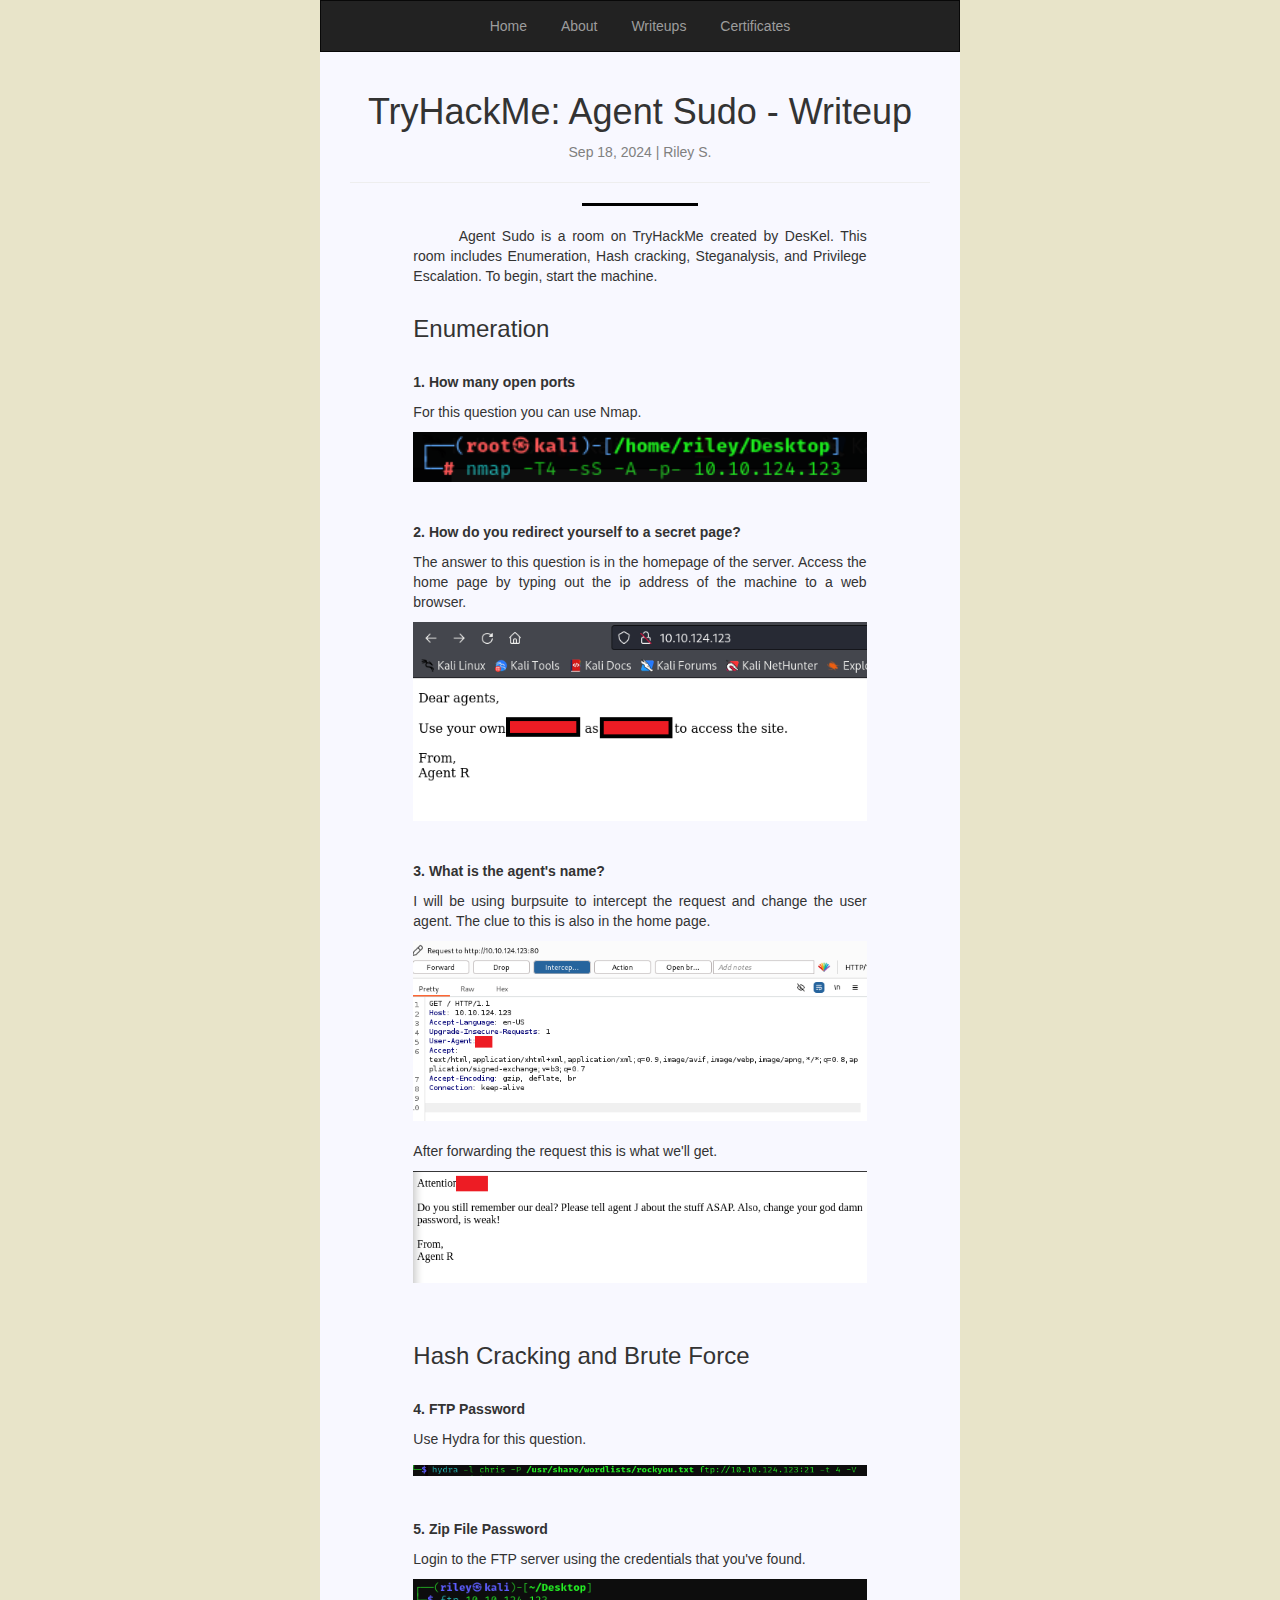
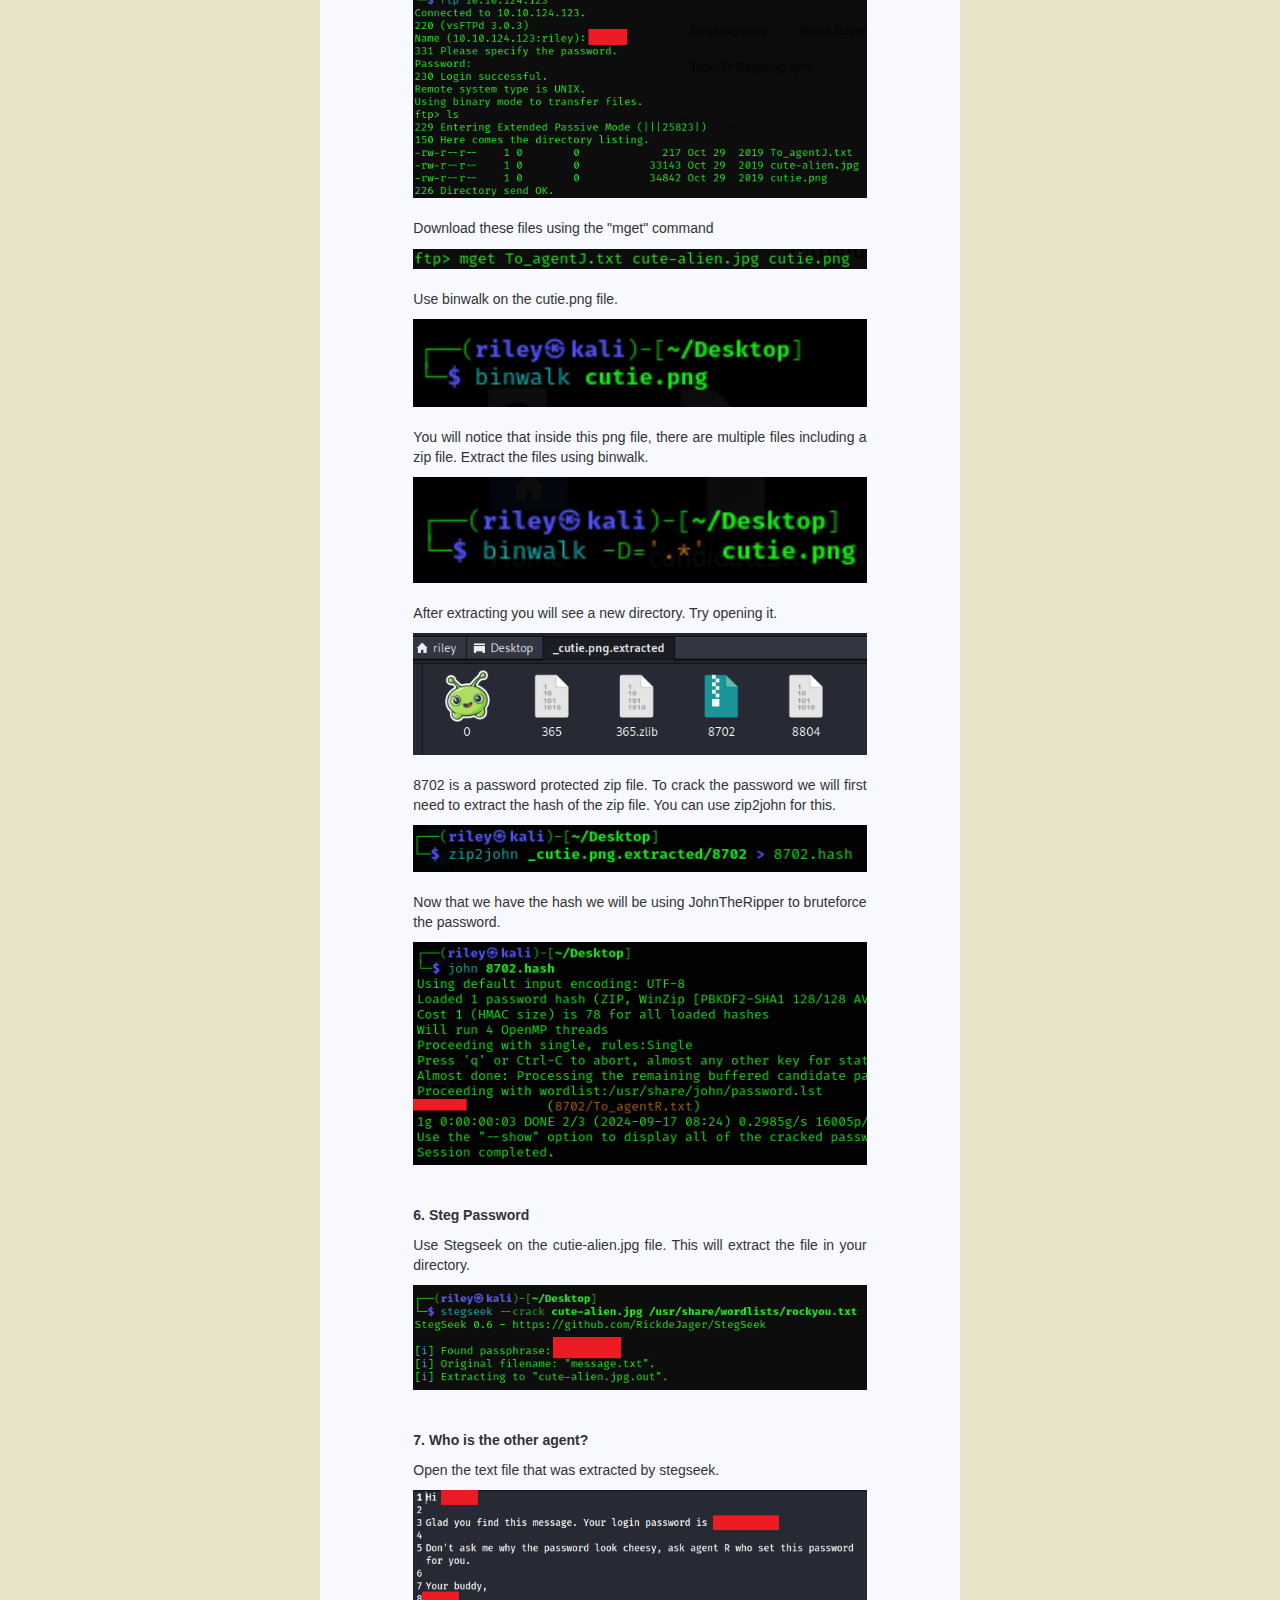
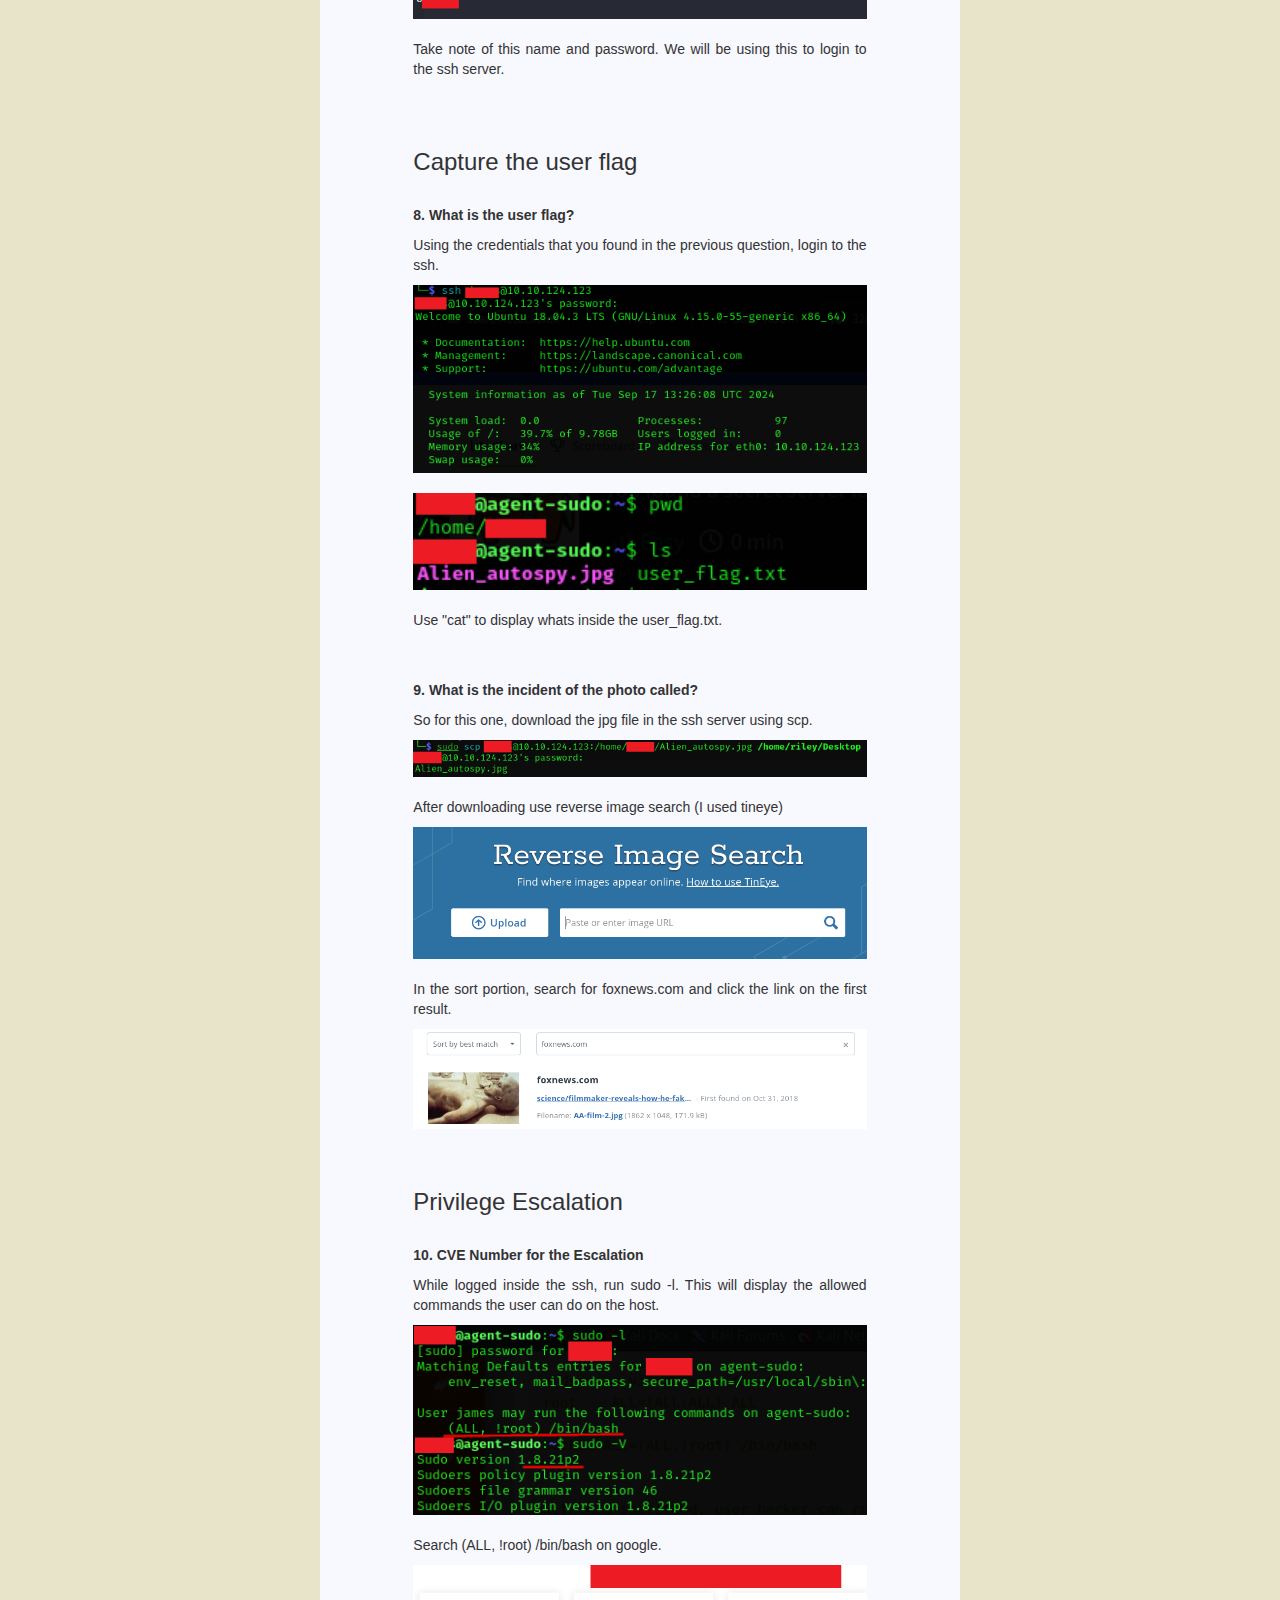
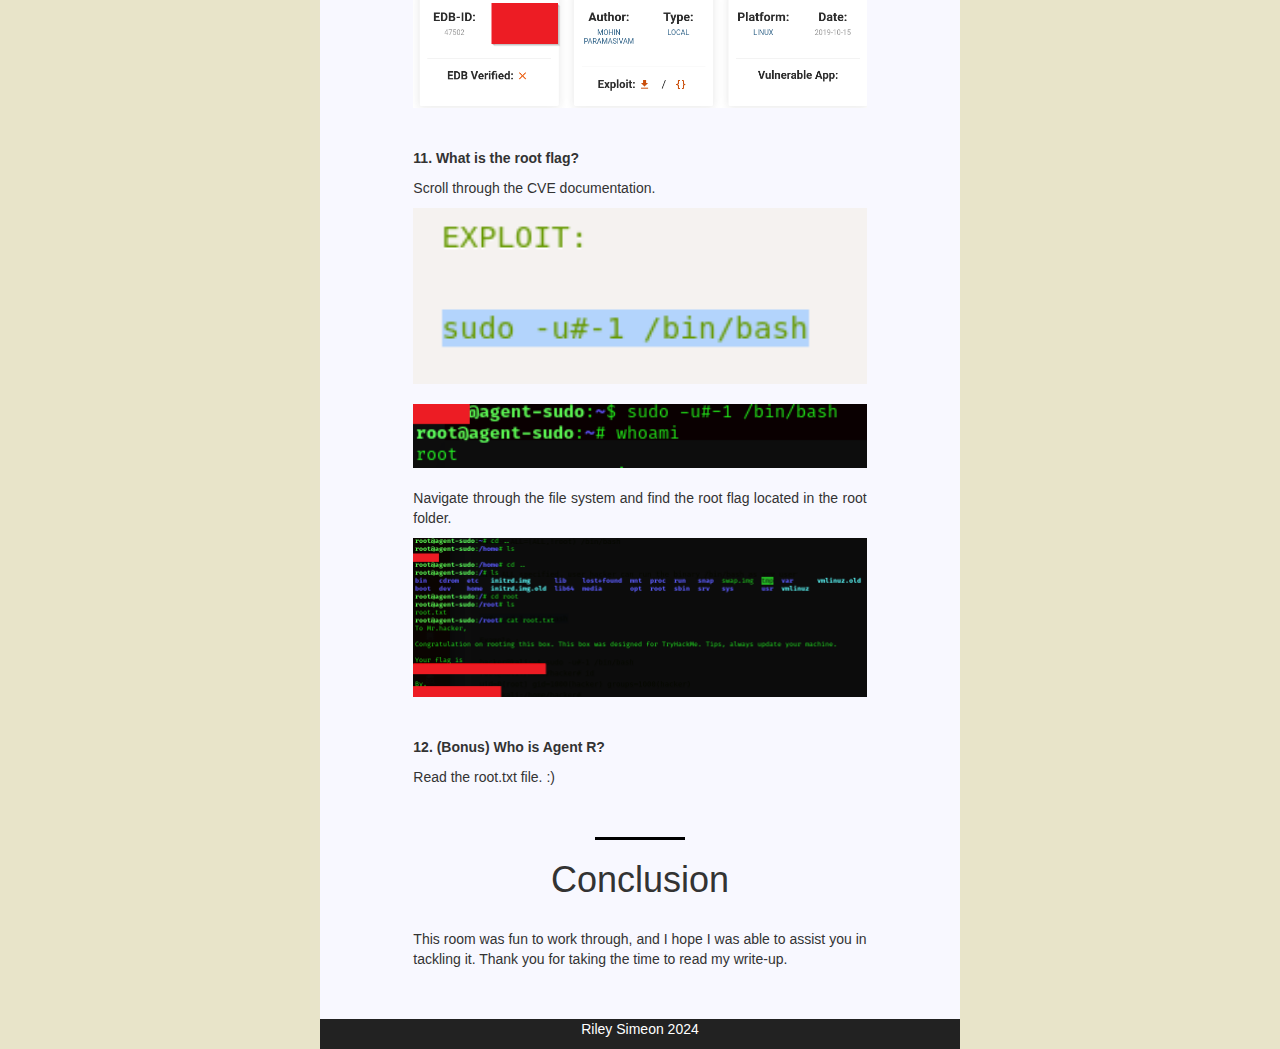
==== agent-sudo.html @ a4ef4545 "Add files via upload" ====
<!DOCTYPE html>
<html>
    <head>
        <title>Agent_Sudo_Write-up</title>
        <link rel="stylesheet" href="css/bootstrap.min.css">
        <link rel="stylesheet" href="css/mystyle.css">
        <script src="js/jquery.js"></script>
        <script src="js/bootstrap.min.js"></script>
        <link rel="stylesheet" href="https://cdn.jsdelivr.net/npm/bootstrap-icons@1.5.0/font/bootstrap-icons.css">
        <style>
            hr.class-1{
                border-top: 3px solid black;
                width: 20%;
            }
            
        </style>
        <style>
            .navbar {
                margin-bottom: 0;
                border-radius: 0;
            }

            .container-fluid {
                padding-top: 0;
                padding-bottom: 0;
            }
            .tags{
                color: grey;
            }
            h4{
                padding: 1px;
            }
            @media (min-width: 768px) {
                .navbar-centered .navbar-nav {
                    float: none;
                    text-align: center;
                }
                .navbar-centered .navbar-nav > li {
                    float: none;
                }
                .navbar-centered .nav > li {
                    display: inline;
                }
                .navbar-centered .nav > li > a {
                    display: inline-block;
                }
            }
        </style>
        <style>
            .sticky {
                position: fixed;
                top: 0;
                width: 50%;
                z-index: 9999;
            }
        </style>
        <script>
            window.addEventListener('scroll', function() {
                var navbar = document.getElementById('myNavbar');

                if (window.pageYOffset > navbar.offsetTop) {
                    navbar.classList.add('sticky');
                } else {
                    navbar.classList.remove('sticky');
                }
            });
        </script>
    </head>
    <body data-spy="scroll" data-target=".navbar"  style="background-color:#E8E4C9;">
        <div class="container-fluid col-md-6 col-md-offset-3" style="background-color: #F8F8FF;">
            <div class="row navbar-centered">
                <nav class="navbar navbar-inverse" id="myNavbar">
                    <div class="container-fluid">
                        <div class="navbar-header">
                            <button type="button" class="navbar-toggle" data-toggle="collapse" data-target="#navbarContent">
                                <span class="icon-bar"></span>
                                <span class="icon-bar"></span>
                                <span class="icon-bar"></span>
                            </button>
                        </div>
                        <div class="collapse navbar-collapse" id="navbarContent">
                            <ul class="nav navbar-nav">
                                    <li><a href="index.html">Home</a></li>
                                    <li><a href="index.html#about">About</a></li>
                                    <li><a href="index.html#writeups">Writeups</a></li>
                                    <li><a href="index.html#certificates">Certificates</a></li>
                            </ul>
                        </div>
                    </div>
                </nav>
            </div>
            <br>
            <div class="row">
                <center><h1>TryHackMe: Agent Sudo - Writeup</h1></center>
            </div>
            

            <div class="container-fluid">
                <center><p class="tags">Sep 18, 2024 | Riley S.</p></center>
                <hr>
                <hr class="class-1">
                <div class="col-md-10 col-md-offset-1">
                    <p class="text-justify" style="text-indent: 10%;">
                        Agent Sudo is a room on TryHackMe created by DesKel. This room includes Enumeration, Hash cracking, 
                        Steganalysis, and Privilege Escalation. To begin, start the machine.
                    </p>
                </div>
                <div class="col-md-10 col-md-offset-1">
                    <h3>Enumeration</h3><br>
                    <p class="text-justify">
                        <b>1. How many open ports</b>
                    </p>
                    <p class="text-justify">
                        For this question you can use Nmap.
                    </p>
                     <div class="text-center">
                        <img src="img/agent-sudo-nmap.png" style="width: 100%; height:auto;">
                        
                    </div><br><br>
                    <p class="text-justify">
                        <b>2. How do you redirect yourself to a secret page?</b>
                    </p>
                    <p class="text-justify">
                       The answer to this question is in the homepage of the server. Access the home page by typing out the 
                       ip address of the machine to a web browser.
                    </p>
                     <div class="text-center">
                        <img src="img/agent-sudo-default-page.png" style="width: 100%; height:auto;">
                    </div><br><br>

                    <p class="text-justify">
                        <b>3. What is the agent's name?</b>
                    </p>
                    <p class="text-justify">
                        I will be using burpsuite to intercept the request and change the user agent.
                        The clue to this is also in the home page.
                    </p>
                     <div class="text-center">
                        <img src="img/agent-sudo-q3.png" style="width: 100%; height:auto;">
                    </div><br>
                    <p class="text-justify">
                        After forwarding the request this is what we'll get.
                    </p>
                    <div class="text-center">
                        <img src="img/agent-sudo-q3-1.png" style="width: 100%; height:auto;">
                    </div><br><br>

                    <h3>Hash Cracking and Brute Force</h3><br>
                    <p class="text-justify">
                        <b>4. FTP Password</b>
                    </p>
                    <p class="text-justify">
                        Use Hydra for this question.
                    </p>
                     <div class="text-center">
                        <img src="img/agent-sudo-q4.png" style="width: 100%; height:auto;">
                    </div><br><br>

                    <p class="text-justify">
                        <b>5. Zip File Password</b>
                    </p>
                    <p class="text-justify">
                        Login to the FTP server using the credentials that you've found.
                    </p>
                     <div class="text-center">
                        <img src="img/agent-sudo-q5.png" style="width: 100%; height:auto;">
                    </div><br>
                    <p class="text-justify">
                        Download these files using the "mget" command
                    </p>
                     <div class="text-center">
                        <img src="img/agent-sudo-q5-1.png" style="width: 100%; height:auto;">
                    </div><br>
                    <p class="text-justify">
                        Use binwalk on the cutie.png file.
                    </p>
                     <div class="text-center">
                        <img src="img/agent-sudo-q5-2.png" style="width: 100%; height:auto;">
                    </div><br>
                    <p class="text-justify">
                        You will notice that inside this png file, there are multiple files including a zip file.
                        Extract the files using binwalk.
                    </p>
                     <div class="text-center">
                        <img src="img/agent-sudo-q5-3.png" style="width: 100%; height:auto;">
                    </div><br>
                    <p class="text-justify">
                        After extracting you will see a new directory. Try opening it.
                    </p>
                     <div class="text-center">
                        <img src="img/agent-sudo-q5-4.png" style="width: 100%; height:auto;">
                    </div><br>
                    <p class="text-justify">
                        8702 is a password protected zip file. To crack the password we will first need to extract the hash of the zip file. 
                        You can use zip2john for this.
                    </p>
                     <div class="text-center">
                        <img src="img/agent-sudo-q5-5.png" style="width: 100%; height:auto;">
                    </div><br>
                    <p class="text-justify">
                        Now that we have the hash we will be using JohnTheRipper to bruteforce the password.
                    </p>
                     <div class="text-center">
                        <img src="img/agent-sudo-q5-6.png" style="width: 100%; height:auto;">
                    </div><br><br>
                    
                    <p class="text-justify">
                        <b>6. Steg Password</b>
                    </p>
                    <p class="text-justify">
                        Use Stegseek on the cutie-alien.jpg file. This will extract the file in your directory.
                    </p>
                     <div class="text-center">
                        <img src="img/agent-sudo-q6.png" style="width: 100%; height:auto;">
                    </div><br><br>

                    <p class="text-justify">
                        <b>7. Who is the other agent?</b>
                    </p>
                    <p class="text-justify">
                        Open the text file that was extracted by stegseek.
                    </p>
                     <div class="text-center">
                        <img src="img/agent-sudo-q7.png" style="width: 100%; height:auto;">
                    </div><br>
                    <p class="text-justify">
                        Take note of this name and password. We will be using this to login to the ssh server.
                    </p>
                    <br><br>
                    
                    <h3>Capture the user flag</h3><br>

                    <p class="text-justify">
                        <b>8. What is the user flag?</b>
                    </p>
                    <p class="text-justify">
                        Using the credentials that you found in the previous question, login to the ssh.
                    </p>
                    <div class="text-center">
                        <img src="img/agent-sudo-q8.png" style="width: 100%; height:auto;">
                        
                    </div><br>
                    <div class="text-center">
                        <img src="img/agent-sudo-q8-1.png" style="width: 100%; height:auto;">
                        
                    </div><br>
                    <p class="text-justify">
                        Use "cat" to display whats inside the user_flag.txt.
                    </p><br><br>

                    <p class="text-justify">
                        <b>9. What is the incident of the photo called?</b>
                    </p>
                    <p class="text-justify">
                        So for this one, download the jpg file in the ssh server using scp.
                    </p>
                    <div class="text-center">
                        <img src="img/agent-sudo-q9.png" style="width: 100%; height:auto;">
                        
                    </div><br>
                    <p class="text-justify">
                        After downloading use reverse image search (I used tineye)
                    </p>
                    <div class="text-center">
                        <img src="img/agent-sudo-q9-1.png" style="width: 100%; height:auto;">
                    </div><br>
                    <p class="text-justify">
                        In the sort portion, search for foxnews.com and click the link on the first result.
                    </p>
                    <div class="text-center">
                        <img src="img/agent-sudo-q9-2.png" style="width: 100%; height:auto;">
                    </div><br><br>

                    <h3>Privilege Escalation</h3><br>
                    <p class="text-justify">
                        <b>10. CVE Number for the Escalation</b>
                    </p>
                    <p class="text-justify">
                        While logged inside the ssh, run sudo -l. This will display the allowed commands the user can do on the host.
                    </p>
                    <div class="text-center">
                        <img src="img/agent-sudo-q10.png" style="width: 100%; height:auto;">
                    </div><br>
                    <p class="text-justify">
                        Search (ALL, !root) /bin/bash on google.
                    </p>
                    <div class="text-center">
                        <img src="img/agent-sudo-q10-1.png" style="width: 100%; height:auto;">
                    </div><br><br>

                    <p class="text-justify">
                        <b>11. What is the root flag?</b>
                    </p>
                    <p class="text-justify">
                        Scroll through the CVE documentation.
                    </p>
                    <div class="text-center">
                        <img src="img/agent-sudo-q11.png" style="width: 100%; height:auto;">
                    </div><br>
                    <div class="text-center">
                        <img src="img/agent-sudo-q11-1.png" style="width: 100%; height:auto;">
                    </div><br>
                    <p class="text-justify">
                        Navigate through the file system and find the root flag located in the root folder.
                    </p>
                    <div class="text-center">
                        <img src="img/agent-sudo-q11-2.png" style="width: 100%; height:auto;">
                    </div><br><br>

                    <p class="text-justify">
                        <b>12. (Bonus) Who is Agent R?</b>
                    </p>
                    <p class="text-justify">
                        Read the root.txt file. :)
                    </p><br>

                     <hr class="class-1">

                     <center><h1>Conclusion</h1></center><br>
                     <p class="text-justify">This room was fun to work through, and I hope I was able to assist you in tackling it. 
                        Thank you for taking the time to read my write-up.</p>
                </div>
                
            </div><br><br>
            <div class="row">
                <div class="container-fluid navbar-inverse" style="color:white;">
                    <p class="text-center">Riley Simeon 2024</p>
                </div> 
            </div>
        </div>
        
            
    </body>

    

</html>
---- css/mystyle.css ----
.btncontact{
    box-shadow: 0 4px 30px rgba(0, 0, 0, 0.1);
    backdrop-filter: blur(5.1px);
    -webkit-backdrop-filter: blur(5.1px);
    background-color: #080808;
    color: white;
    border-radius: 20px;
}
.navbar {
    margin-bottom: 0;
    border-radius: 0;
}

.container-fluid {
    padding-top: 0;
    padding-bottom: 0;
}
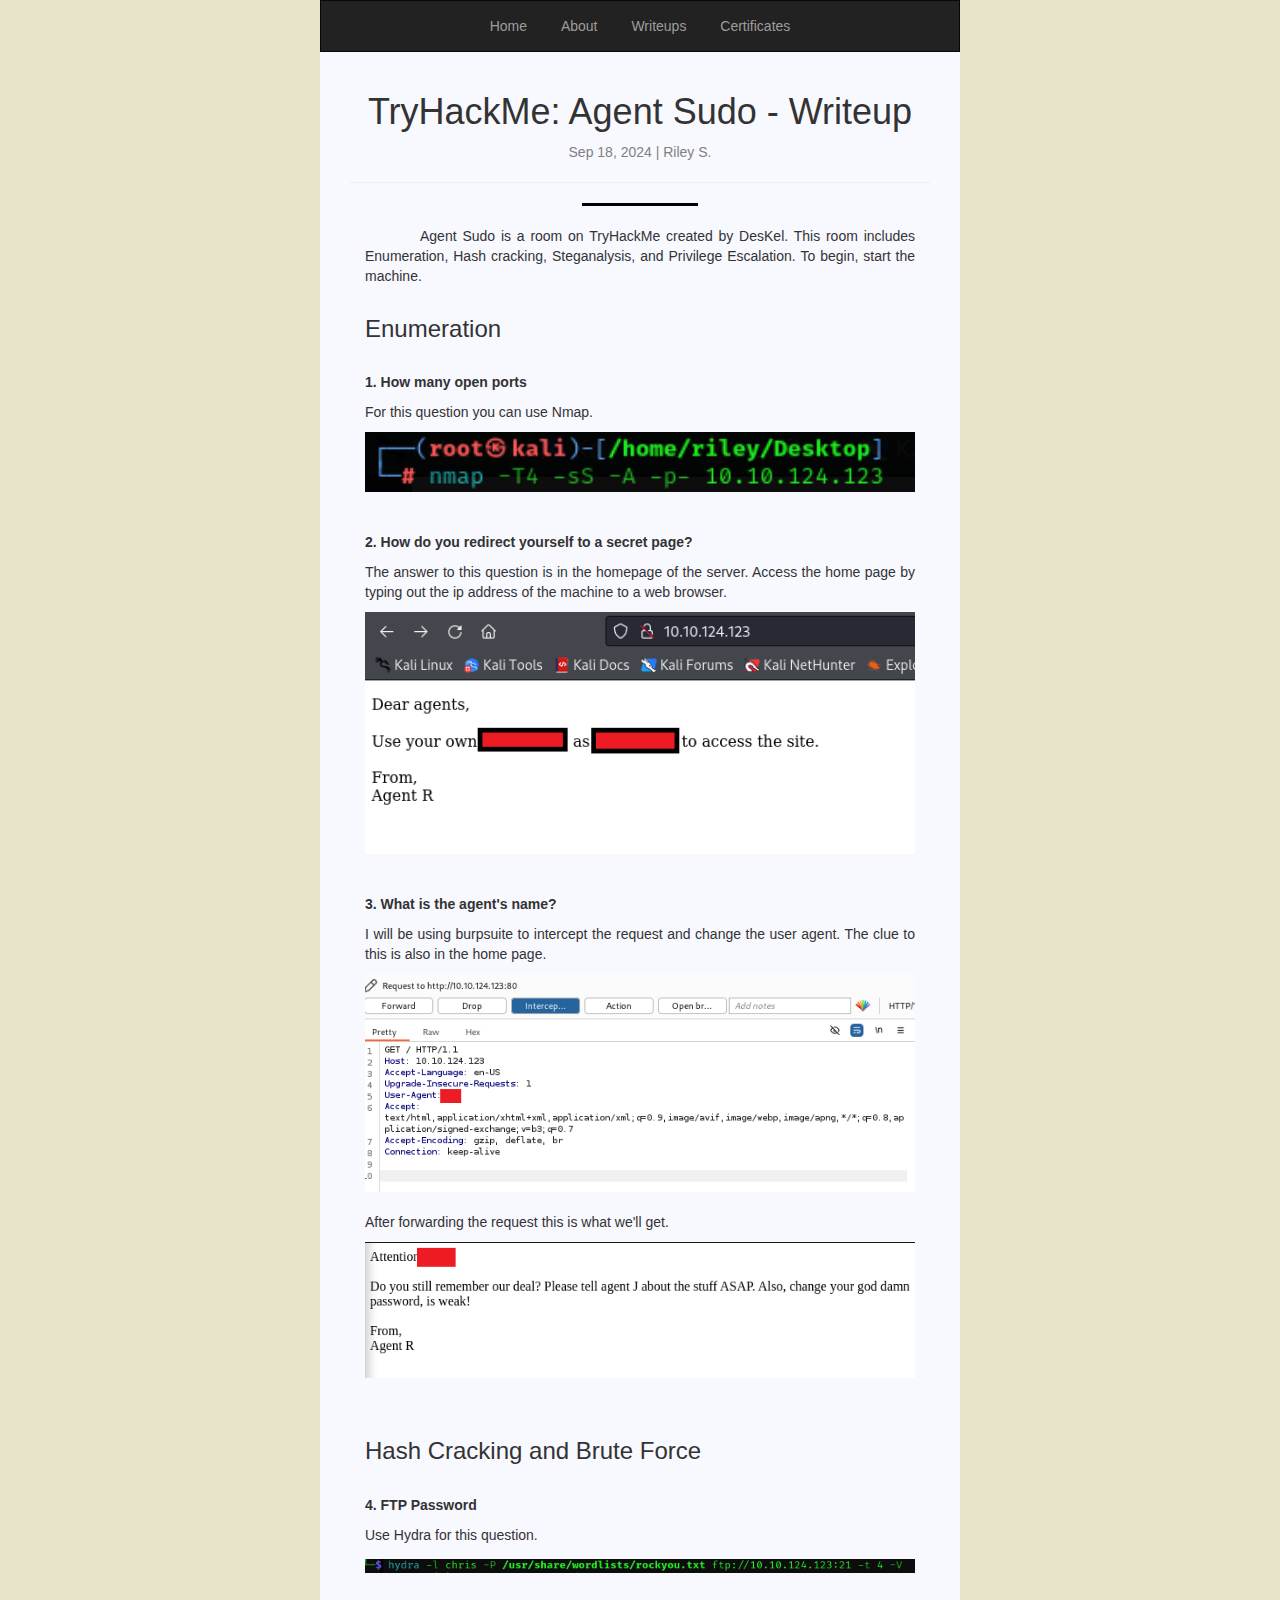
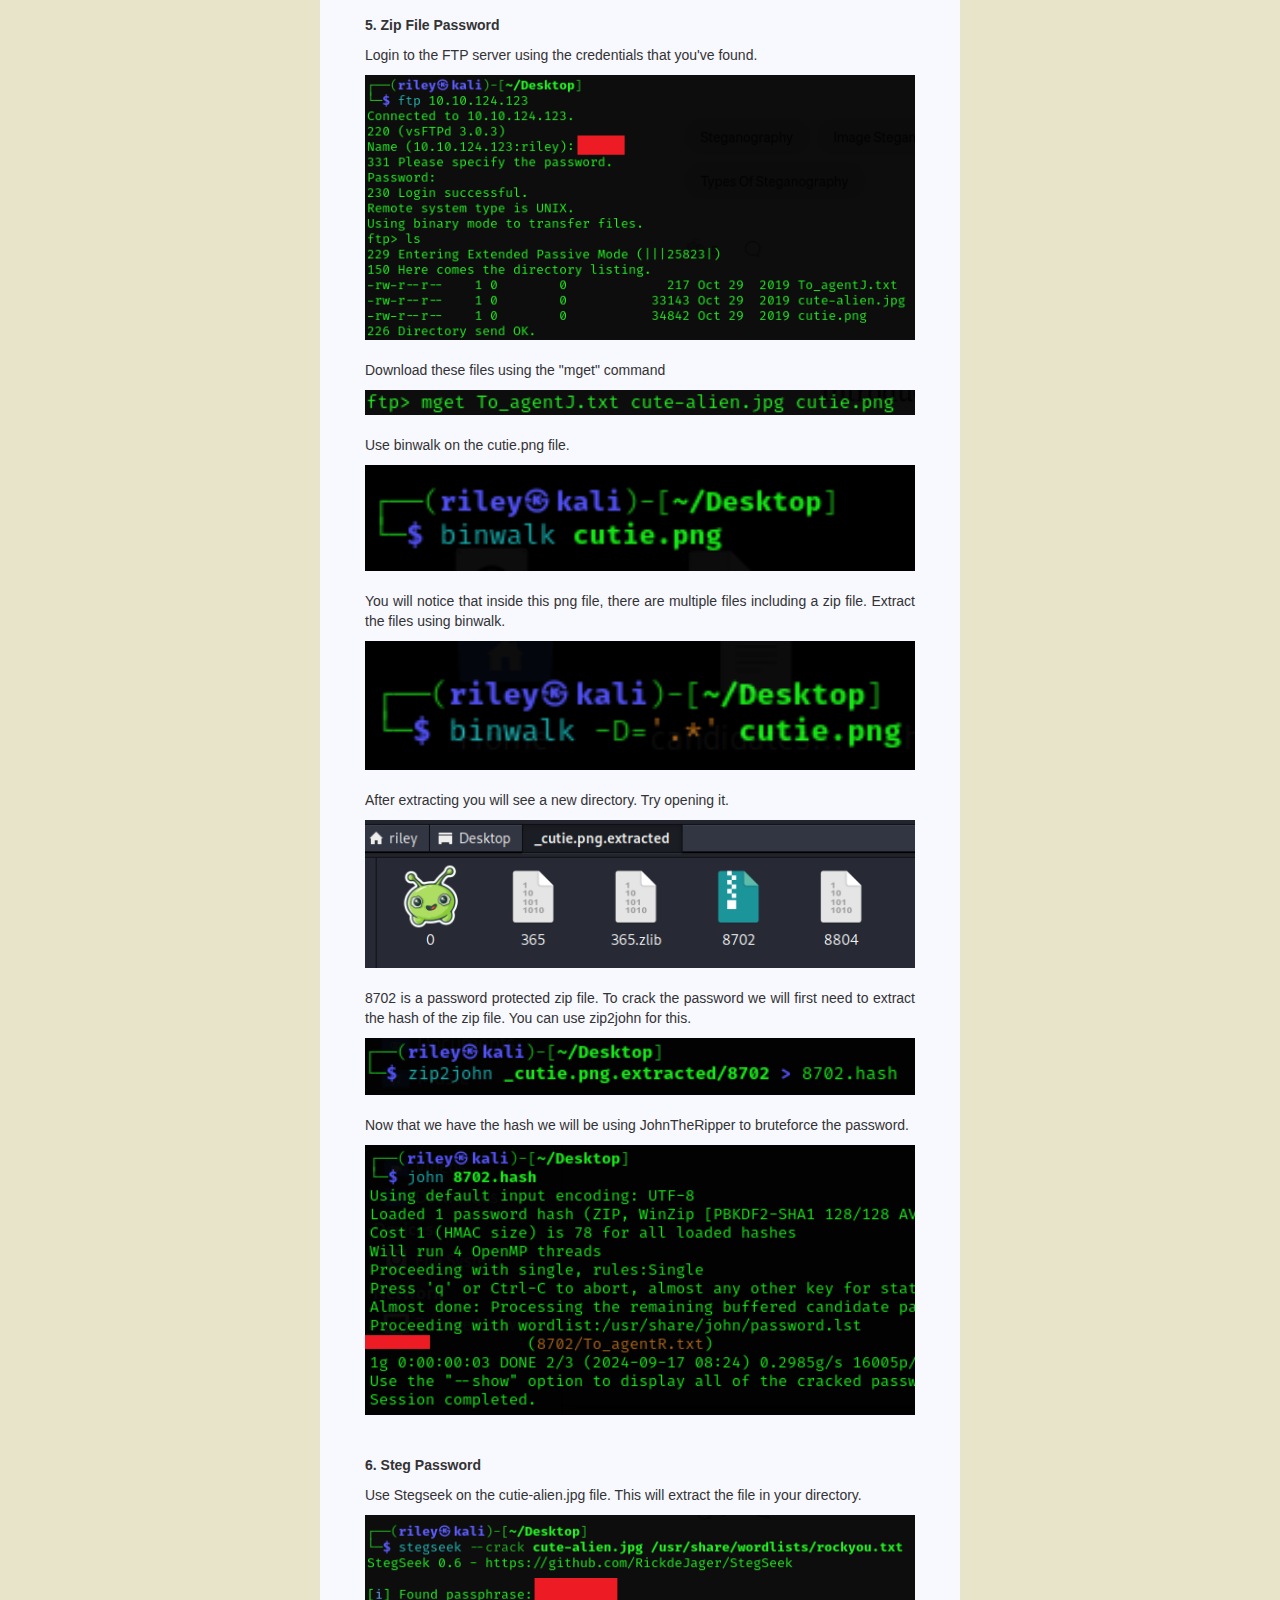
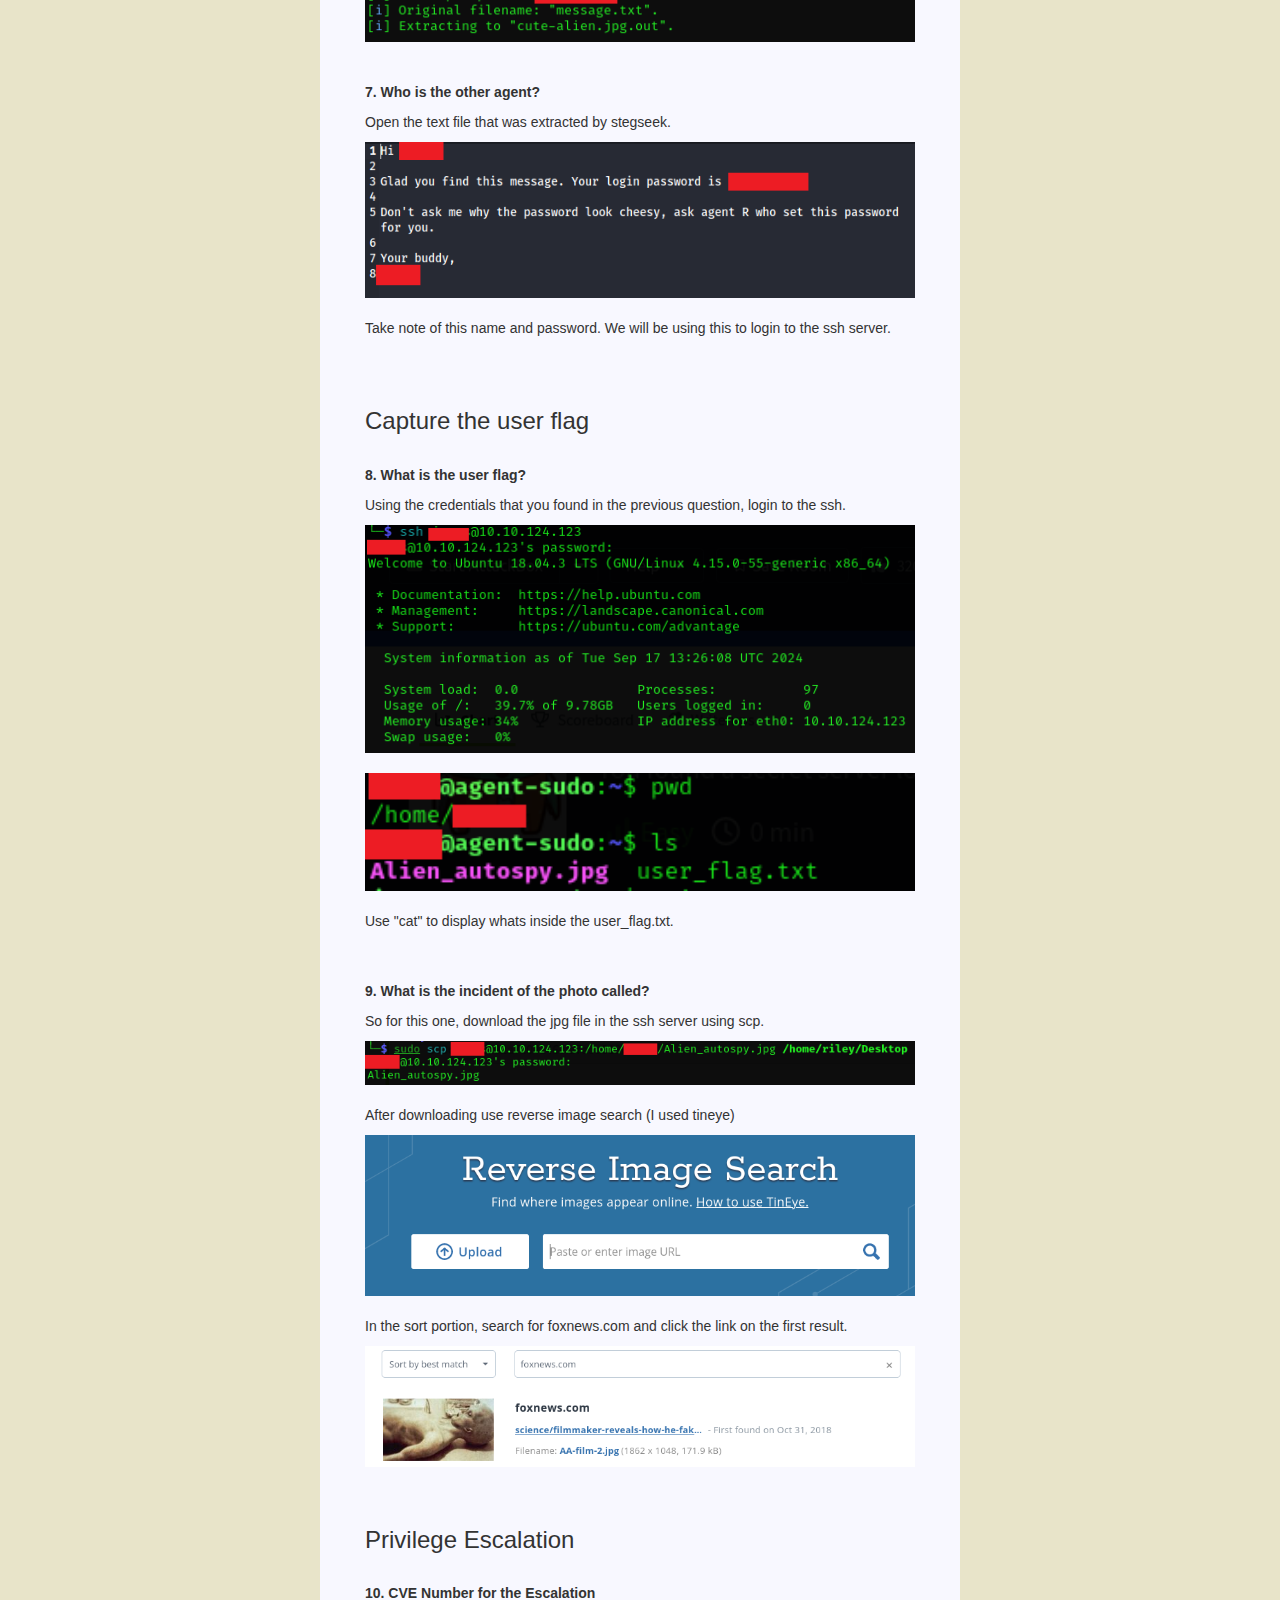
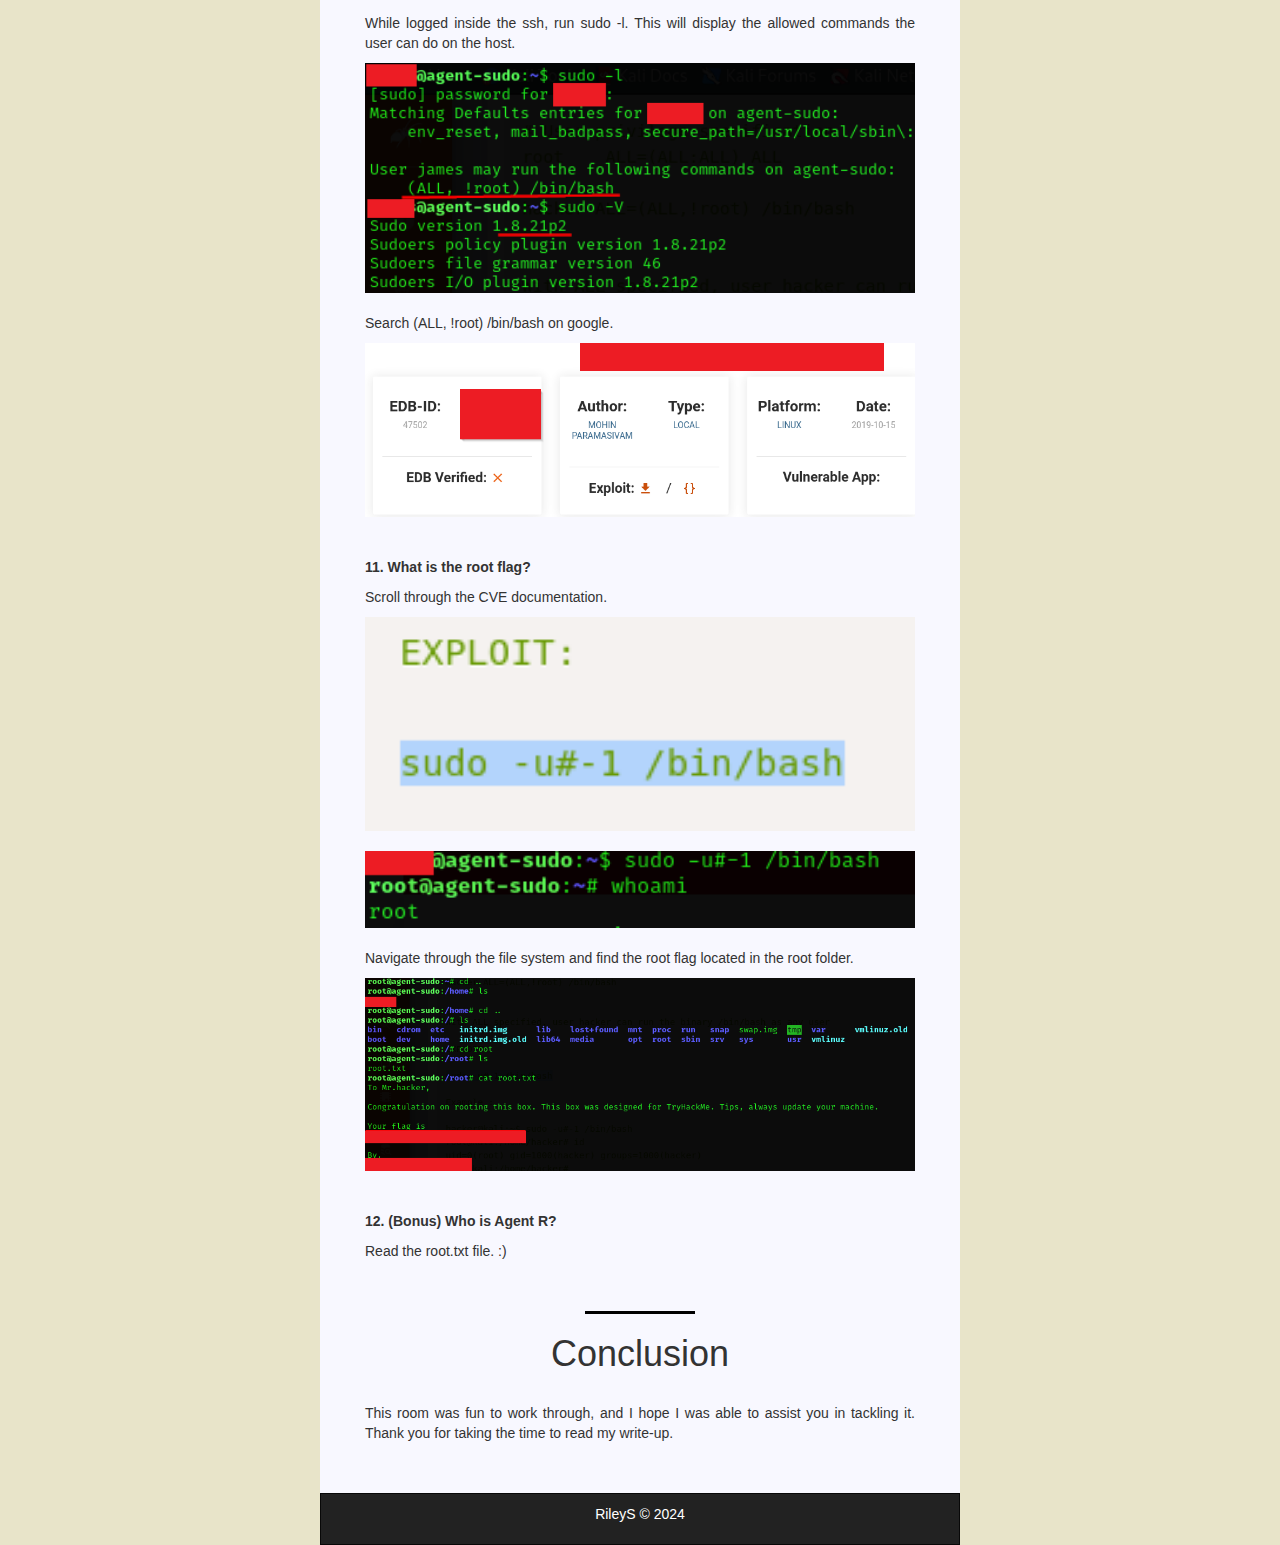
==== commit 82ed6216: "Updated contents" ====
--- a/agent-sudo.html
+++ b/agent-sudo.html
@@ -51,17 +51,24 @@
                 position: fixed;
                 top: 0;
                 width: 50%;
+                left: 50%;
+                transform: translateX(-50%);
                 z-index: 9999;
             }
+
         </style>
         <script>
-            window.addEventListener('scroll', function() {
+            window.addEventListener('scroll', function () {
                 var navbar = document.getElementById('myNavbar');
-
+                var parentContainer = navbar.closest('.container');
+                var containerWidth = parentContainer.offsetWidth;
+    
                 if (window.pageYOffset > navbar.offsetTop) {
                     navbar.classList.add('sticky');
+                    navbar.style.width = containerWidth + 'px';
                 } else {
                     navbar.classList.remove('sticky');
+                    navbar.style.width = 'auto';
                 }
             });
         </script>
@@ -99,13 +106,13 @@
                 <center><p class="tags">Sep 18, 2024 | Riley S.</p></center>
                 <hr>
                 <hr class="class-1">
-                <div class="col-md-10 col-md-offset-1">
+                <div class="container-fluid">
                     <p class="text-justify" style="text-indent: 10%;">
                         Agent Sudo is a room on TryHackMe created by DesKel. This room includes Enumeration, Hash cracking, 
                         Steganalysis, and Privilege Escalation. To begin, start the machine.
                     </p>
                 </div>
-                <div class="col-md-10 col-md-offset-1">
+                <div class="container-fluid">
                     <h3>Enumeration</h3><br>
                     <p class="text-justify">
                         <b>1. How many open ports</b>
@@ -322,11 +329,11 @@
                 </div>
                 
             </div><br><br>
-            <div class="row">
-                <div class="container-fluid navbar-inverse" style="color:white;">
-                    <p class="text-center">Riley Simeon 2024</p>
-                </div> 
-            </div>
+            <footer class="navbar navbar-inverse row" style="color: white; padding: 10px 0;">
+                <div class="container-fluid text-center">
+                    <p class="mb-0">RileyS © 2024</p>
+                </div>
+            </footer>
         </div>
         
             
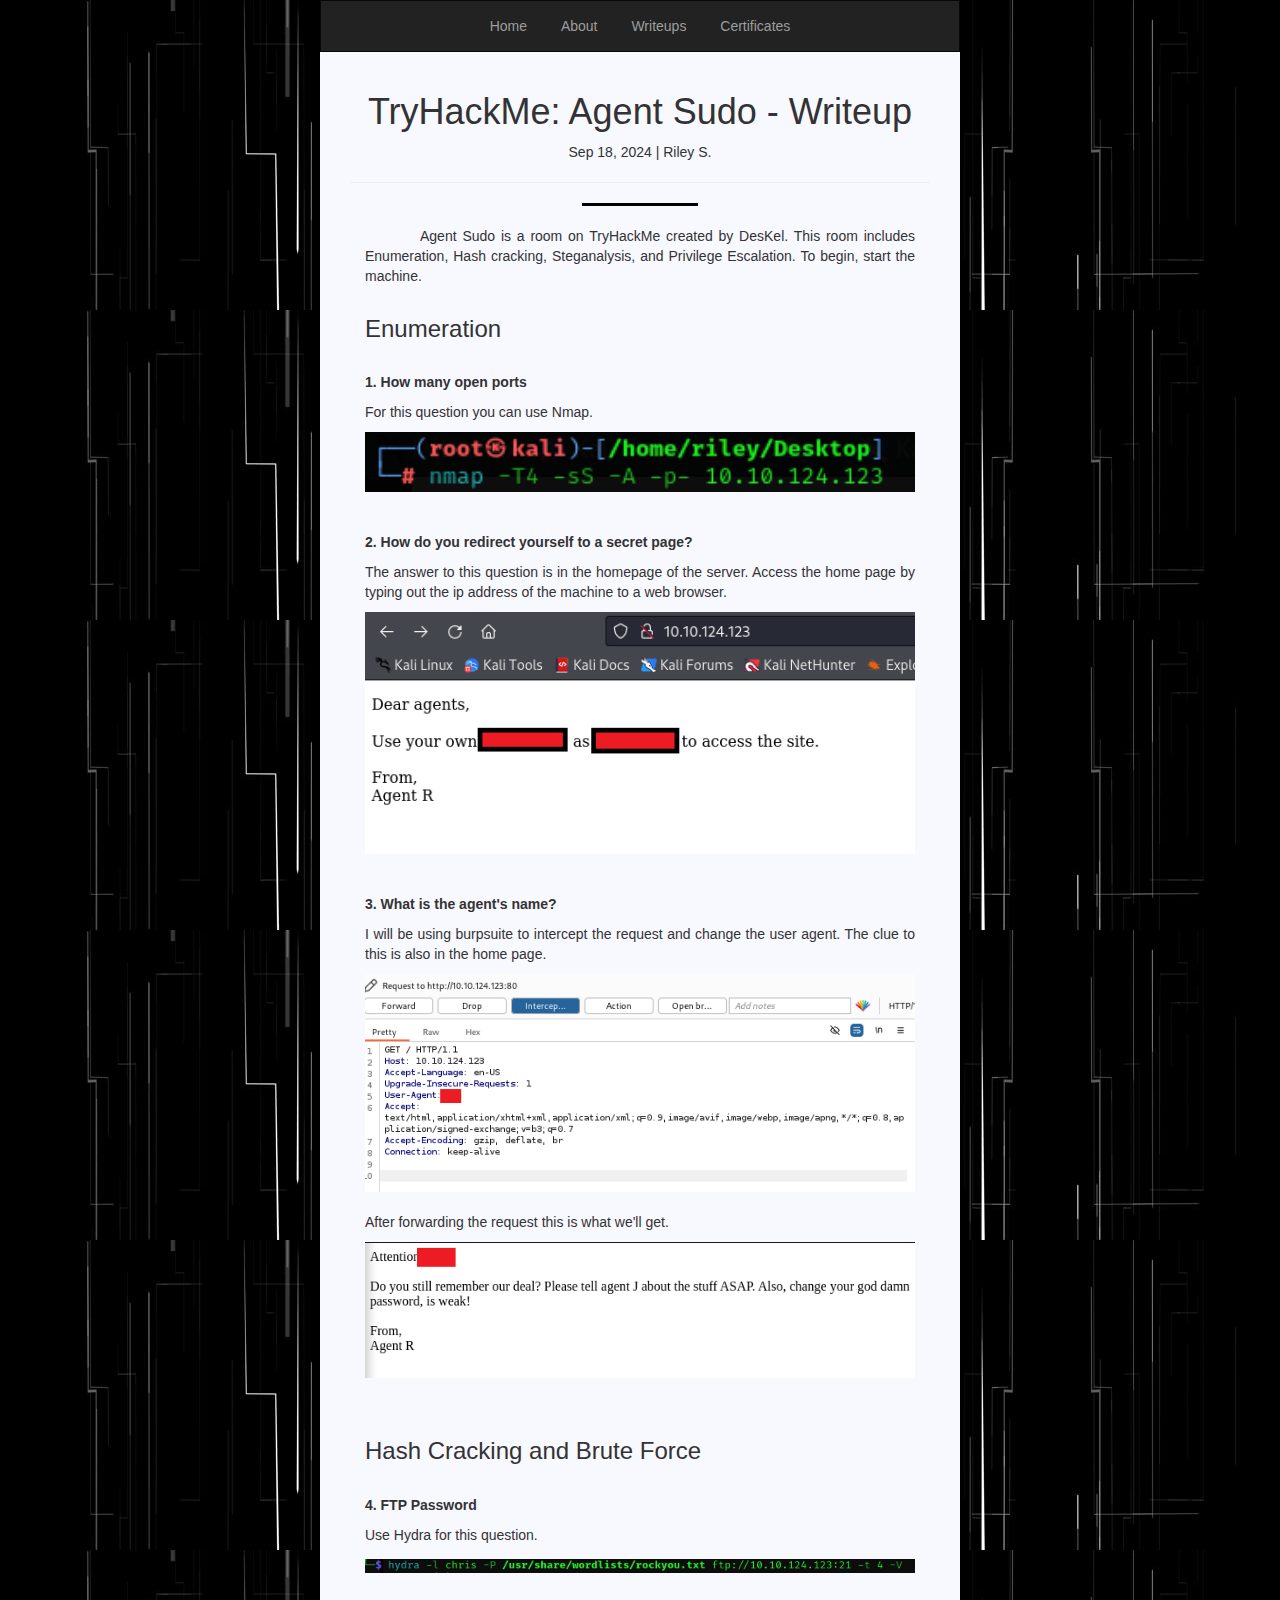
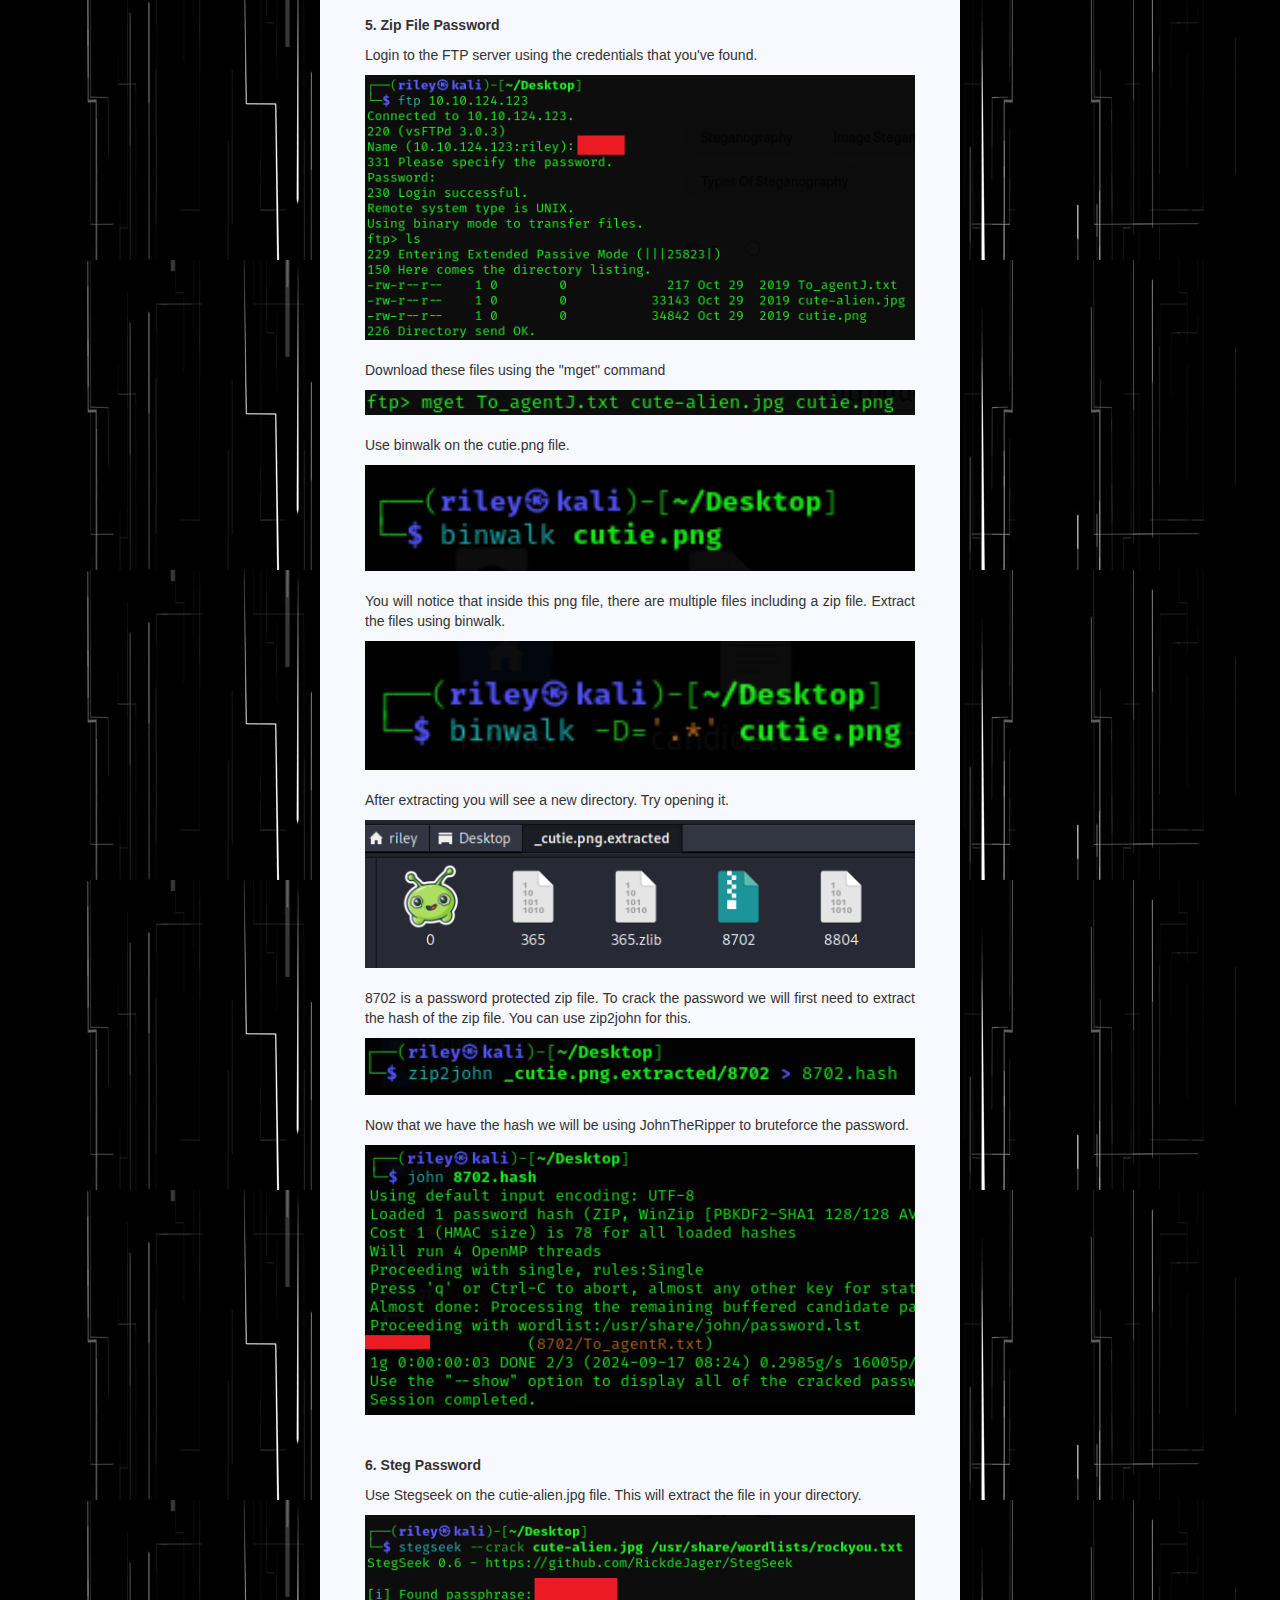
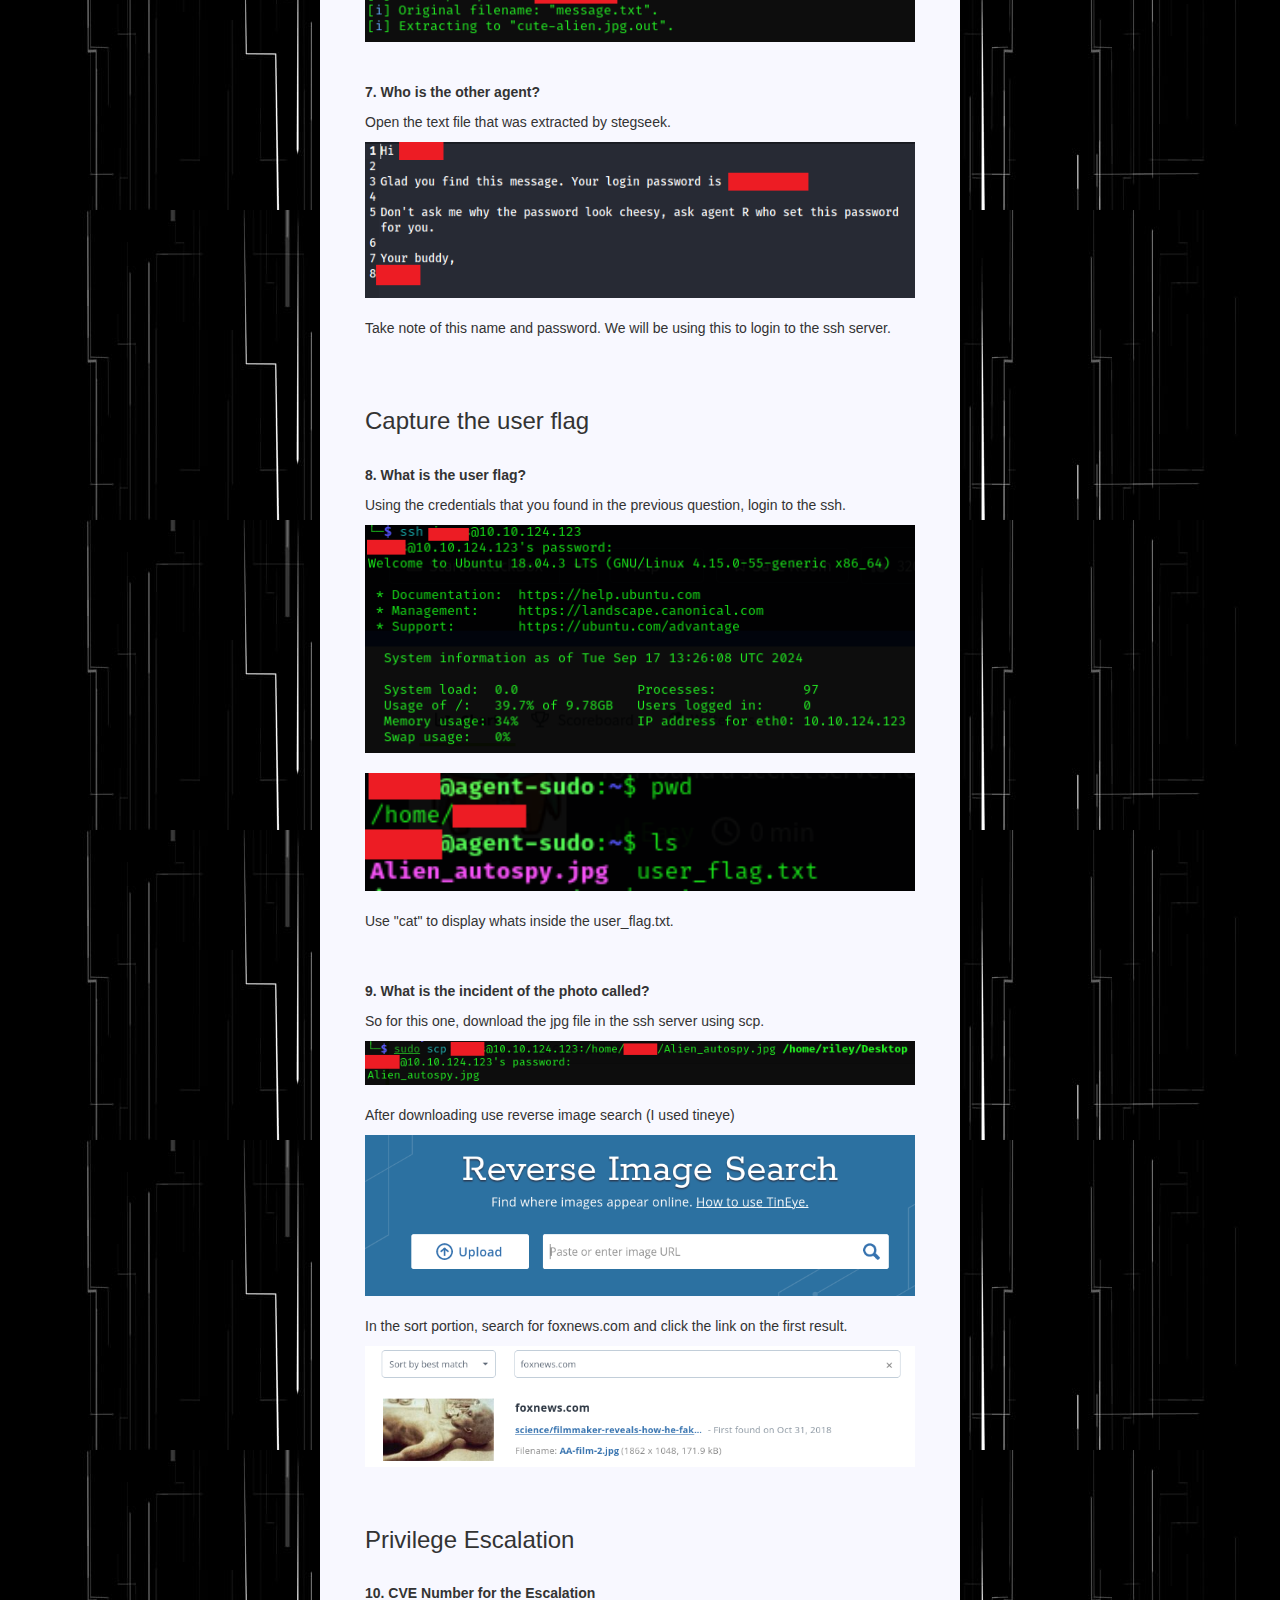
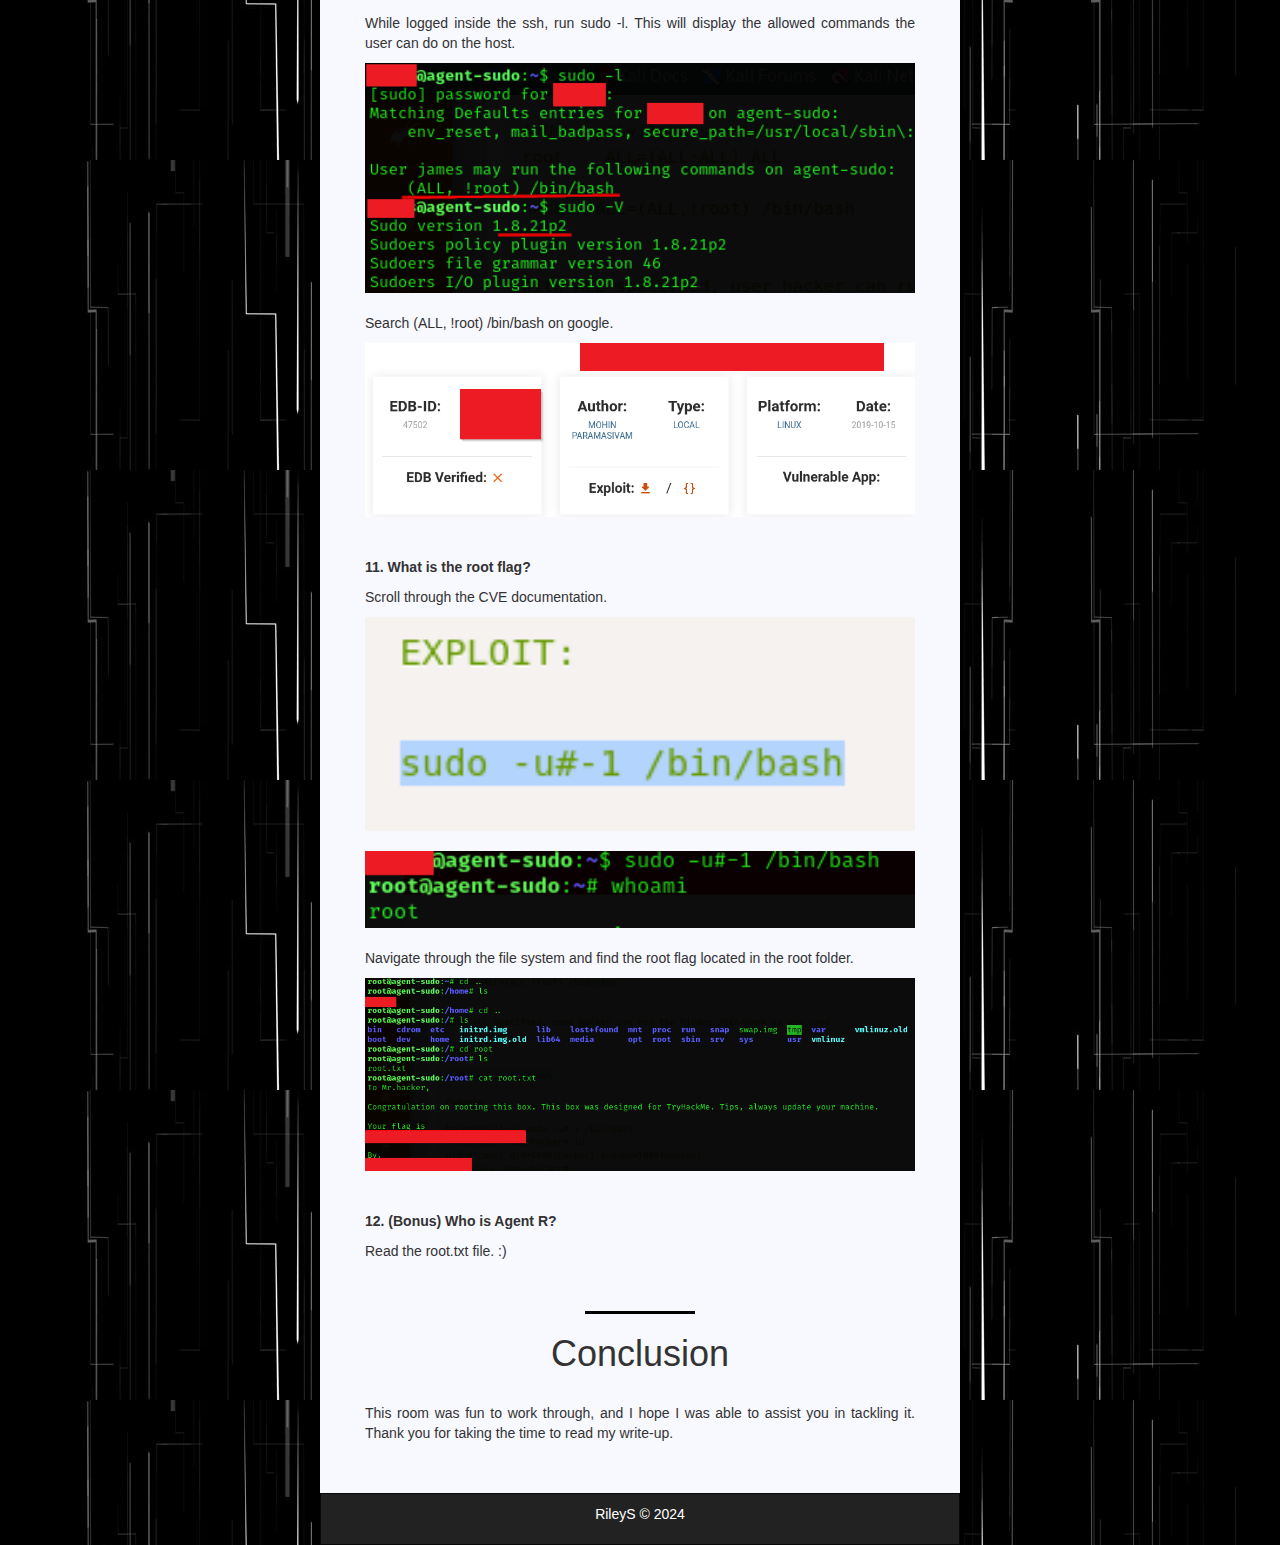
==== commit d2d9083d: "Updated content" ====
--- a/agent-sudo.html
+++ b/agent-sudo.html
@@ -12,9 +12,7 @@
                 border-top: 3px solid black;
                 width: 20%;
             }
-            
-        </style>
-        <style>
+
             .navbar {
                 margin-bottom: 0;
                 border-radius: 0;
@@ -23,13 +21,7 @@
             .container-fluid {
                 padding-top: 0;
                 padding-bottom: 0;
-            }
-            .tags{
-                color: grey;
-            }
-            h4{
-                padding: 1px;
-            }
+            }   
             @media (min-width: 768px) {
                 .navbar-centered .navbar-nav {
                     float: none;
@@ -44,6 +36,13 @@
                 .navbar-centered .nav > li > a {
                     display: inline-block;
                 }
+            }
+            .iframe_container{
+                width: 100%;
+            }
+            .iframe_sauce{
+                width: 70%;
+                height: 375px !important;
             }
         </style>
         <style>
@@ -73,8 +72,10 @@
             });
         </script>
     </head>
-    <body data-spy="scroll" data-target=".navbar"  style="background-color:#E8E4C9;">
-        <div class="container-fluid col-md-6 col-md-offset-3" style="background-color: #F8F8FF;">
+        
+    <body data-spy="scroll" data-target=".navbar" style="background-image: url('img/background2.jpg')">
+
+        <div class="container col-md-6 col-md-offset-3" style="background-color: #F8F8FF;">
             <div class="row navbar-centered">
                 <nav class="navbar navbar-inverse" id="myNavbar">
                     <div class="container-fluid">
@@ -85,12 +86,12 @@
                                 <span class="icon-bar"></span>
                             </button>
                         </div>
-                        <div class="collapse navbar-collapse" id="navbarContent">
-                            <ul class="nav navbar-nav">
+                        <div class="collapse navbar-collapse justify-content-center" id="navbarContent">
+                            <ul class="nav navbar-nav text-center">
                                     <li><a href="index.html">Home</a></li>
-                                    <li><a href="index.html#about">About</a></li>
-                                    <li><a href="index.html#writeups">Writeups</a></li>
-                                    <li><a href="index.html#certificates">Certificates</a></li>
+                                    <li><a href="#about">About</a></li>
+                                    <li><a href="#writeups">Writeups</a></li>
+                                    <li><a href="#certificates">Certificates</a></li>
                             </ul>
                         </div>
                     </div>
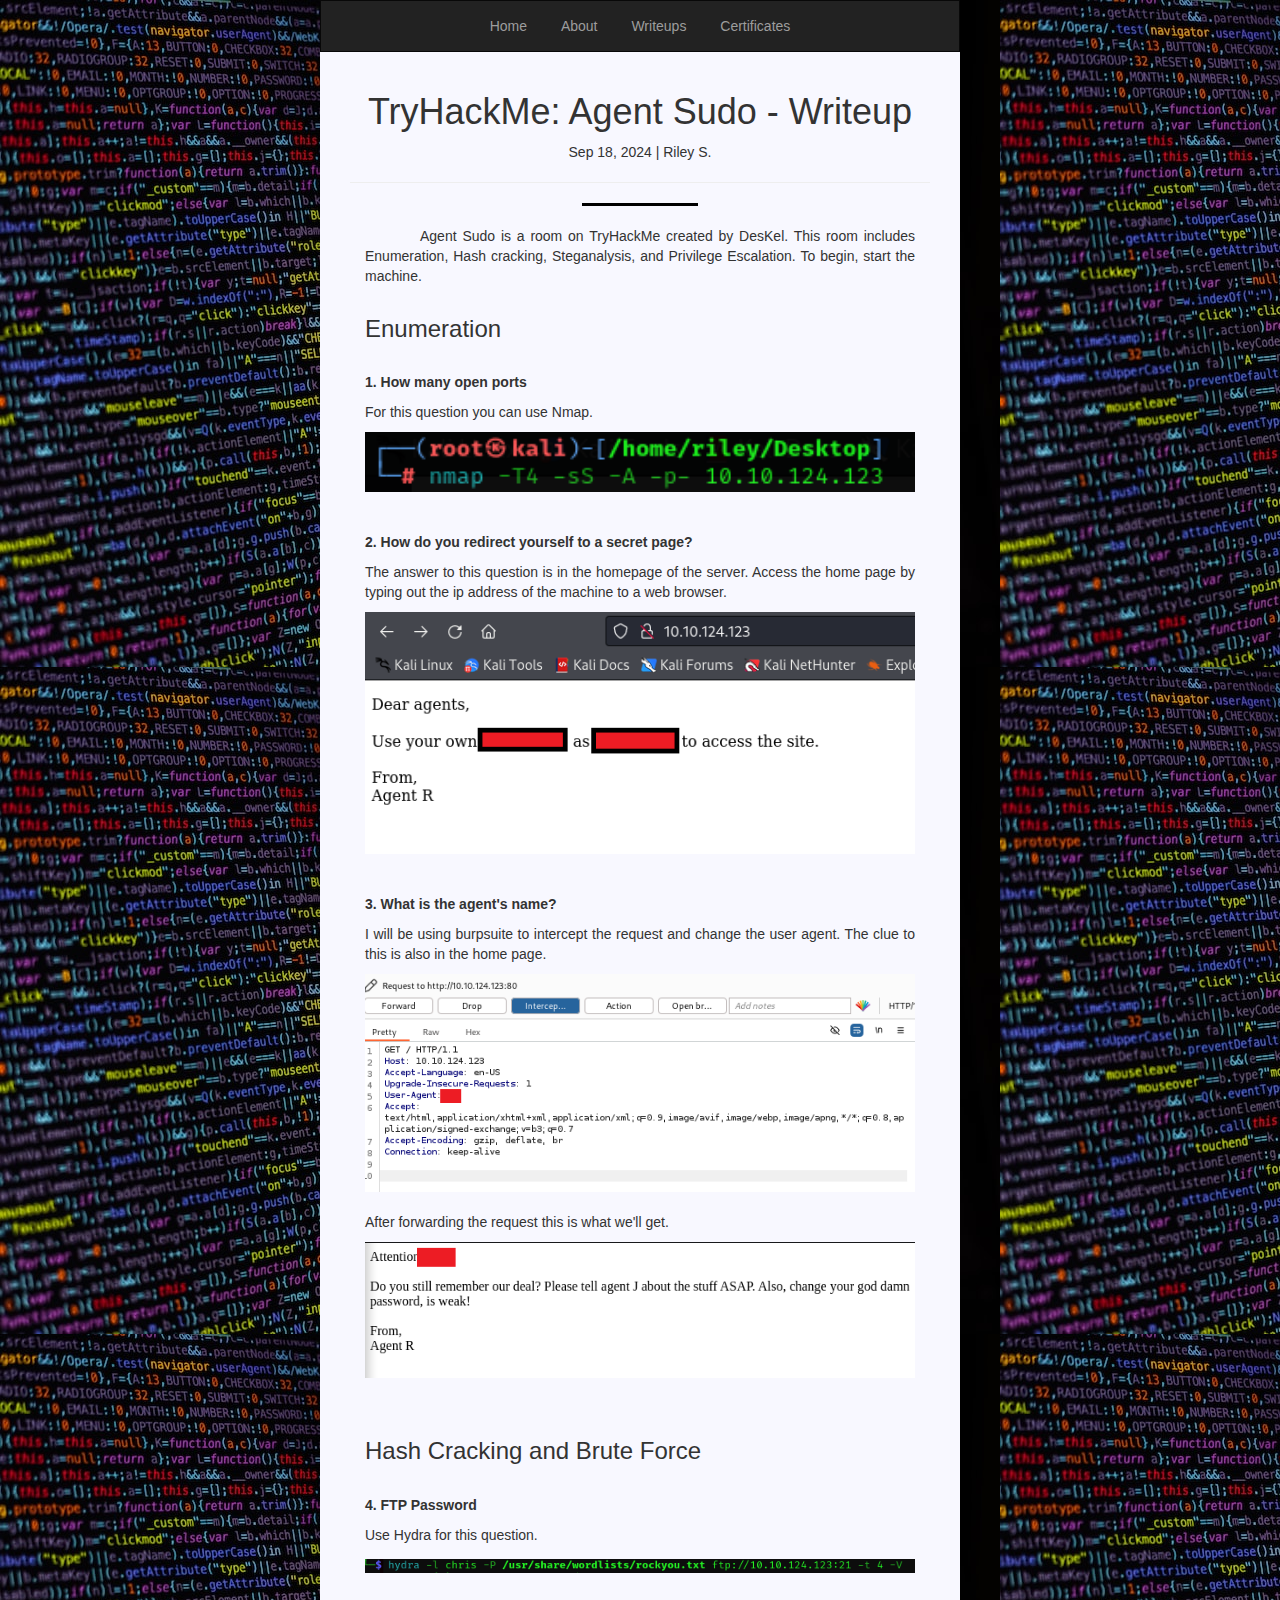
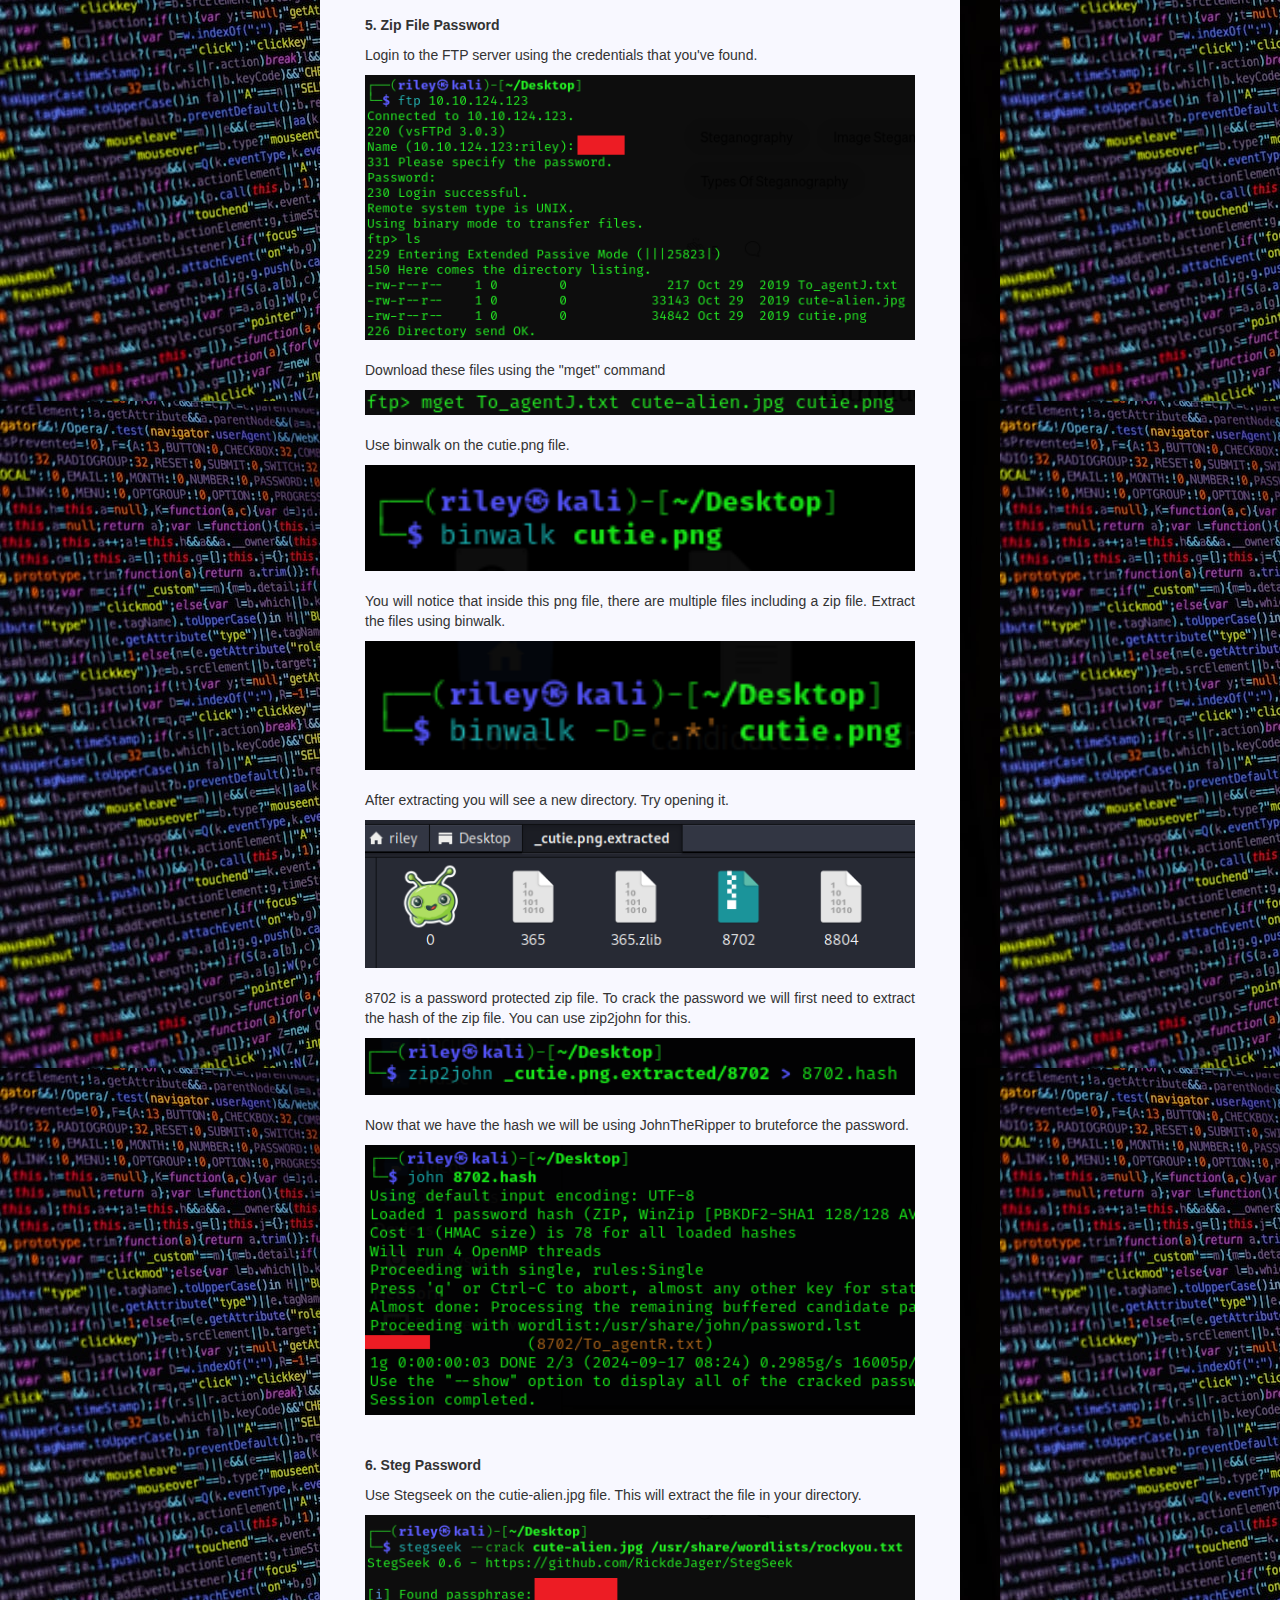
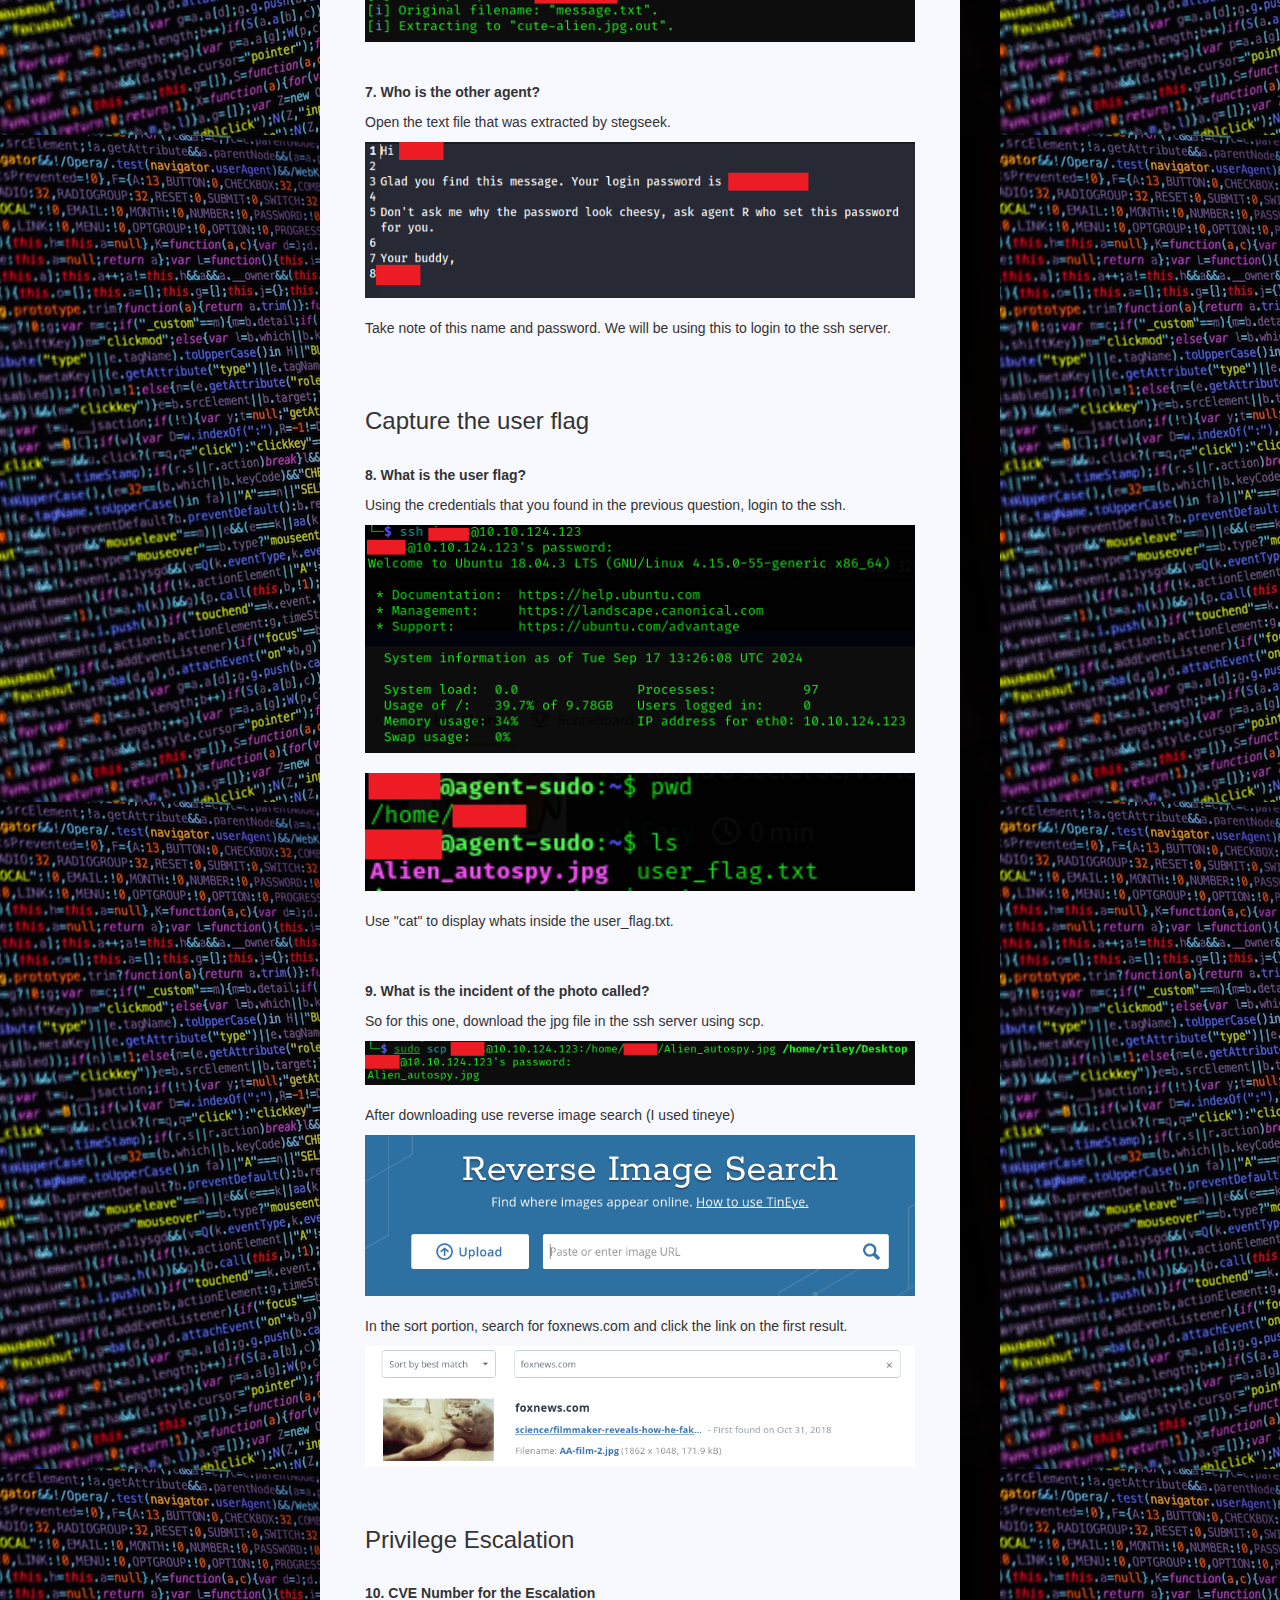
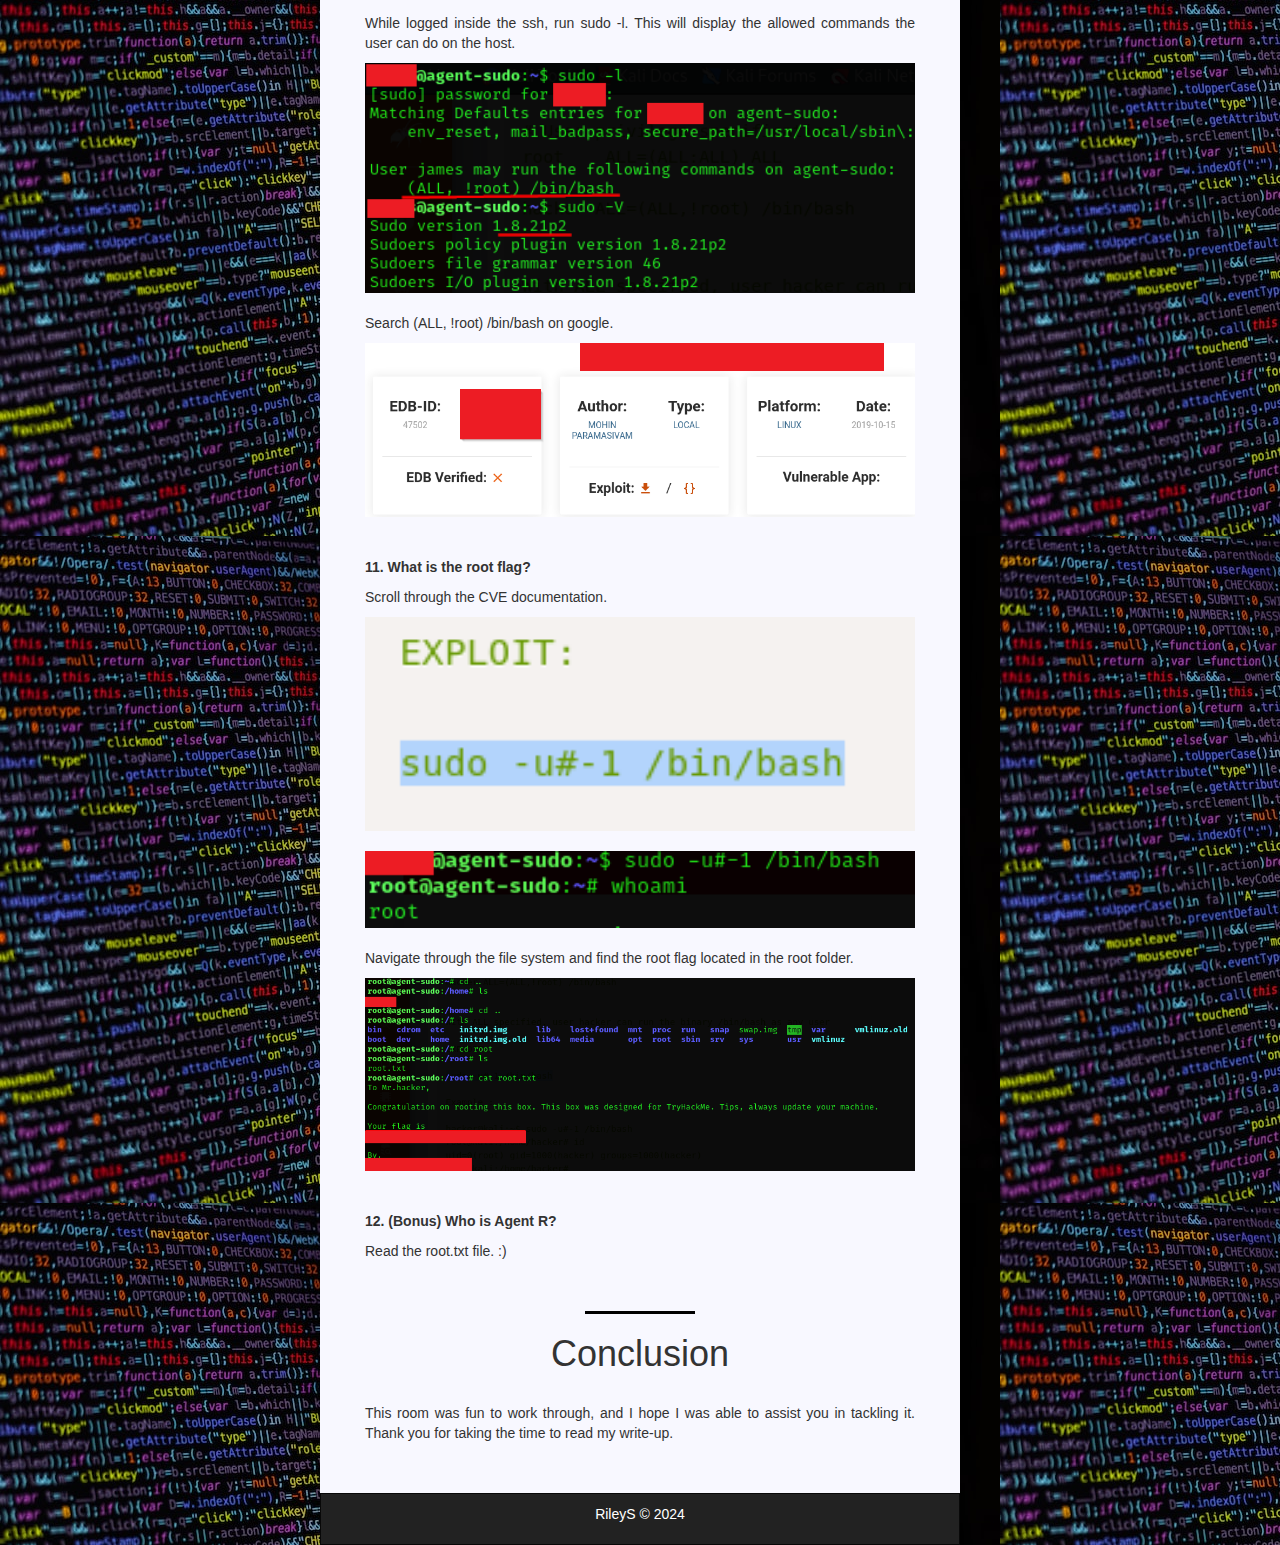
==== commit 89d41483: "Updated contents" ====
--- a/agent-sudo.html
+++ b/agent-sudo.html
@@ -73,7 +73,7 @@
         </script>
     </head>
         
-    <body data-spy="scroll" data-target=".navbar" style="background-image: url('img/background2.jpg')">
+    <body data-spy="scroll" data-target=".navbar" style="background-image: url('img/photo-1584949091598-c31daaaa4aa9.jpeg')">
 
         <div class="container col-md-6 col-md-offset-3" style="background-color: #F8F8FF;">
             <div class="row navbar-centered">
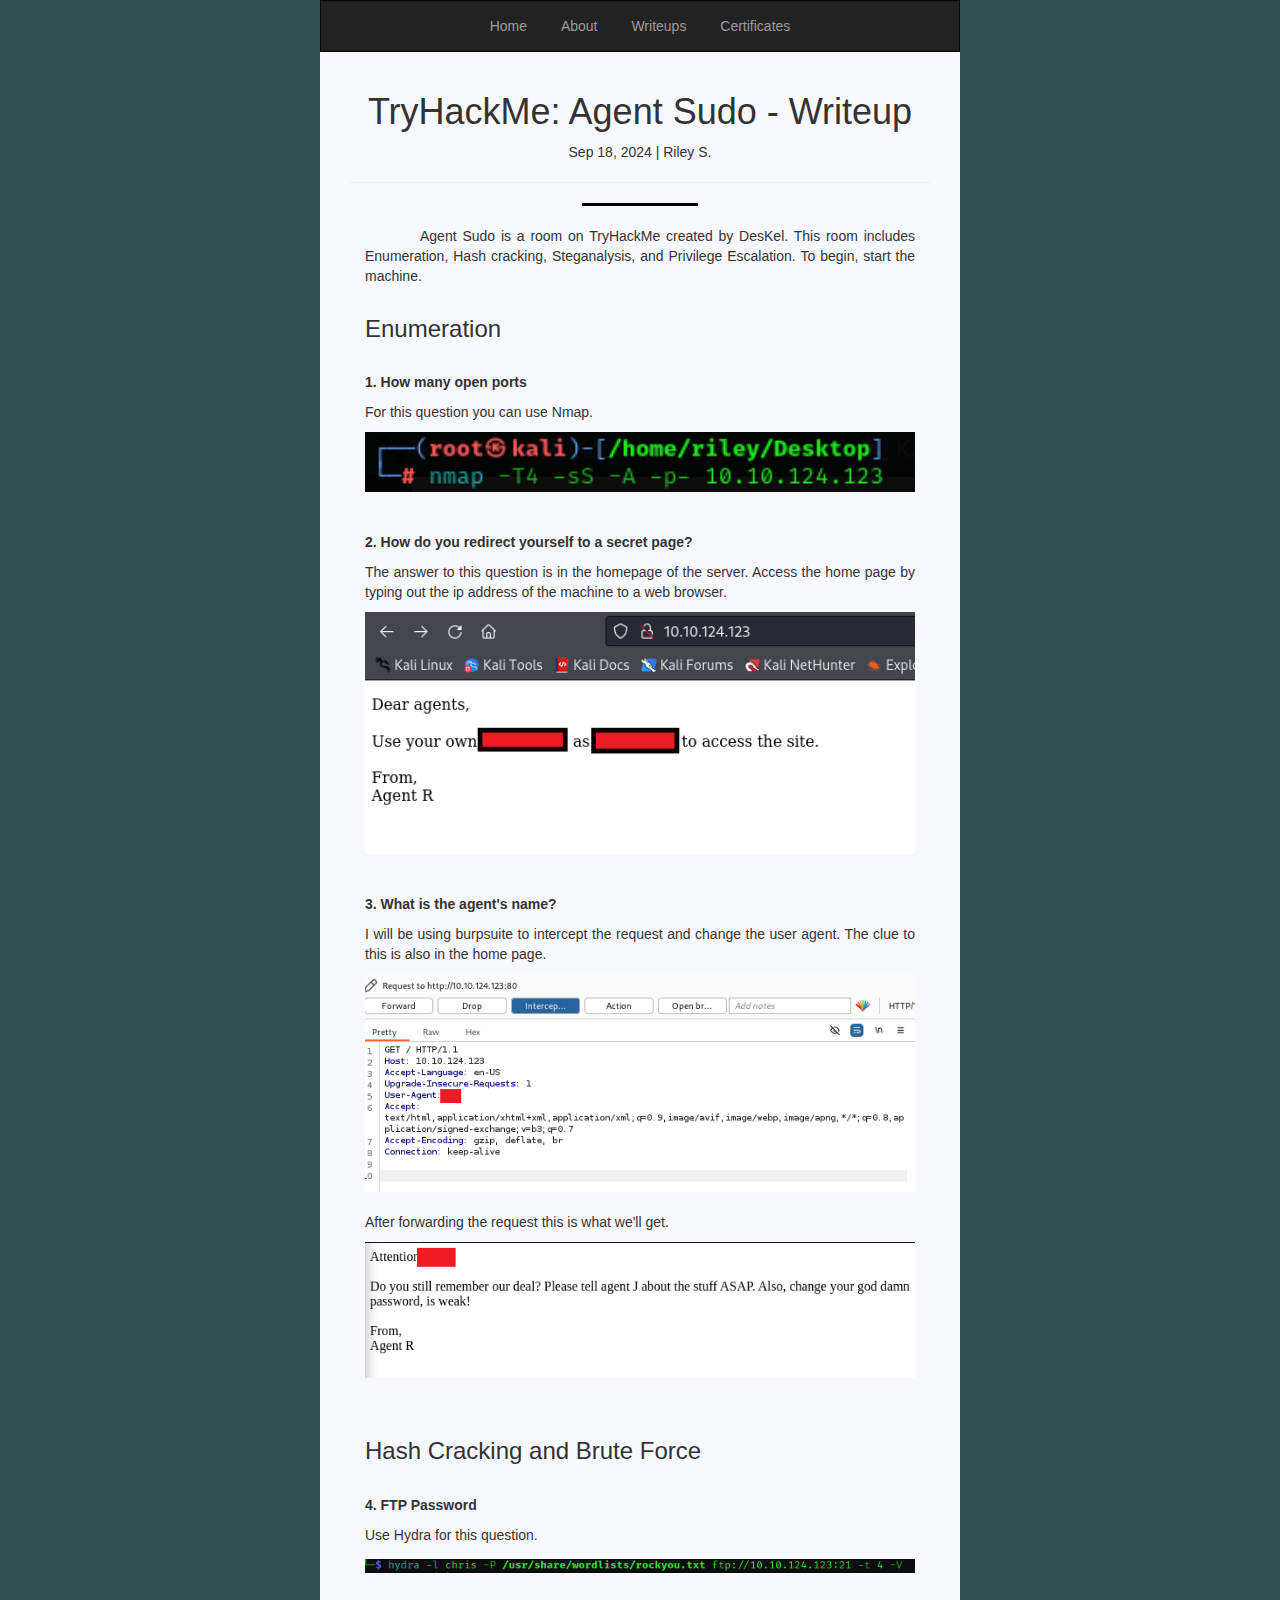
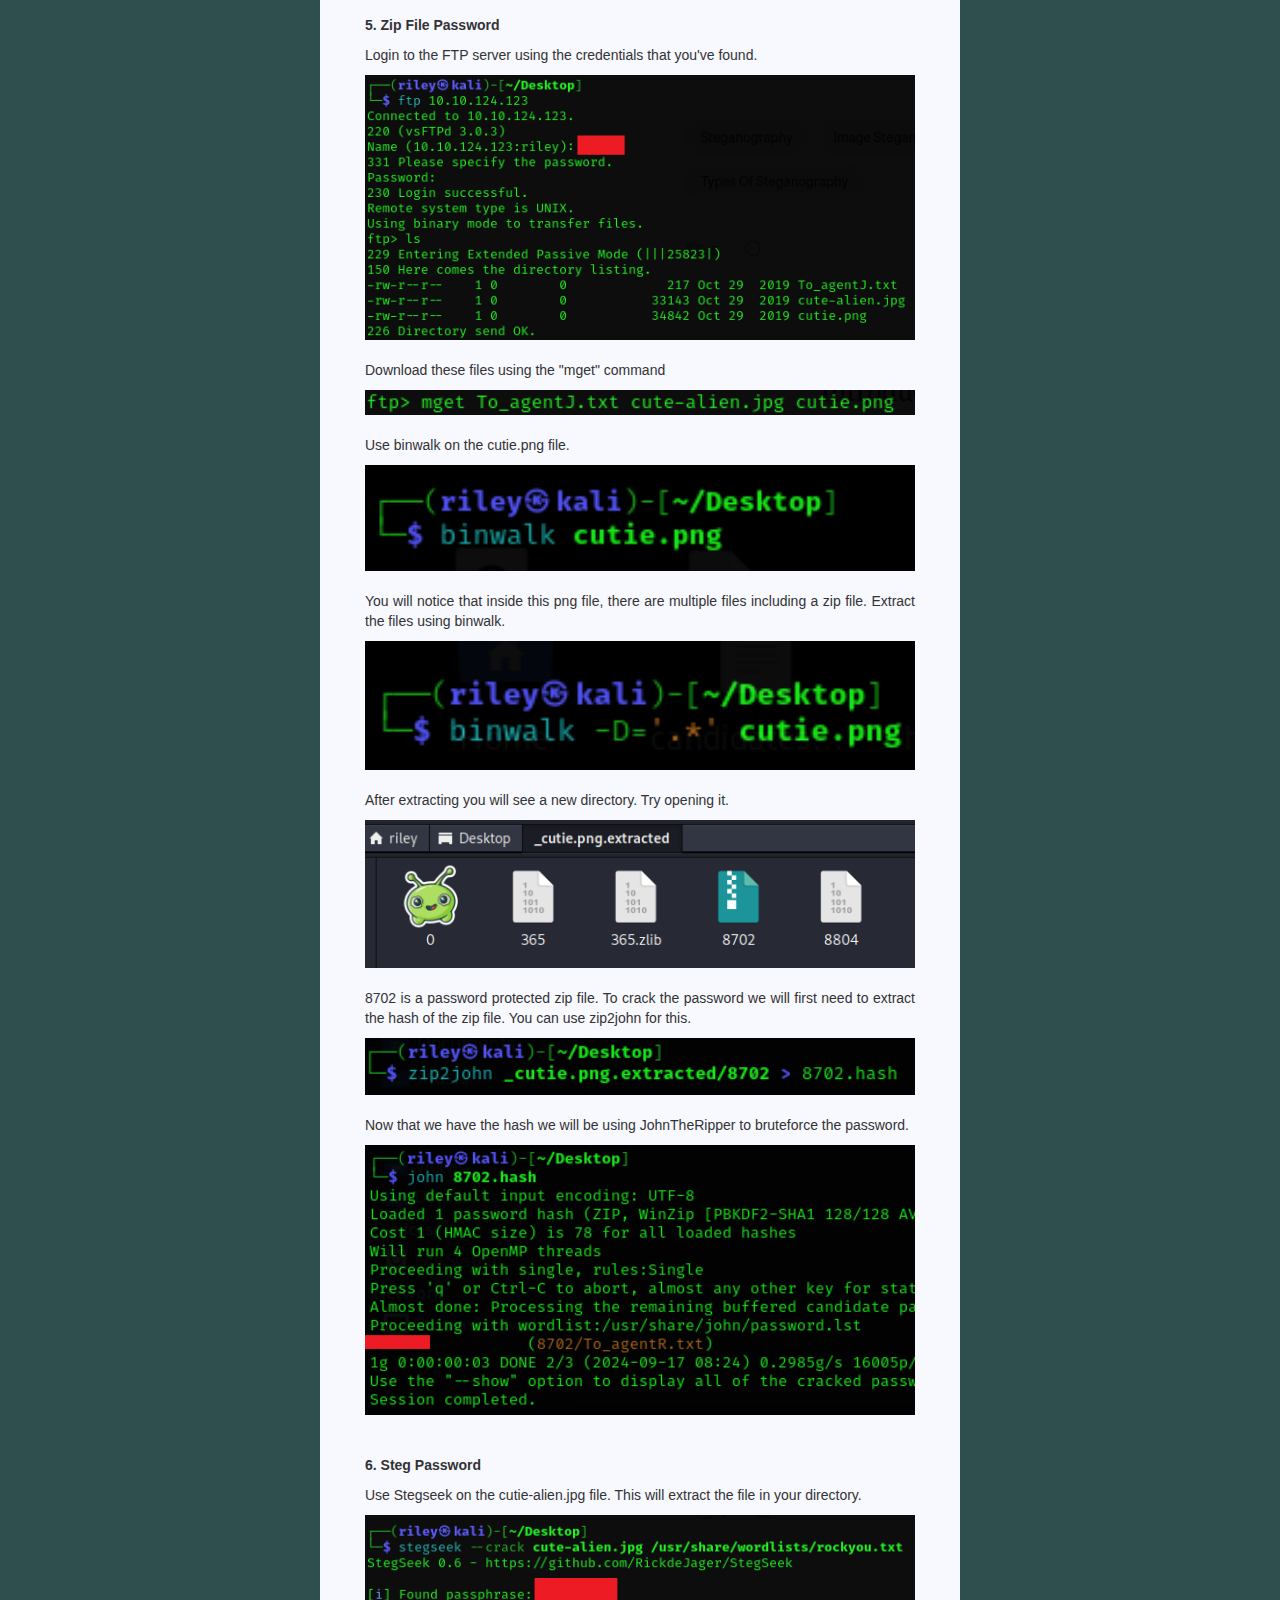
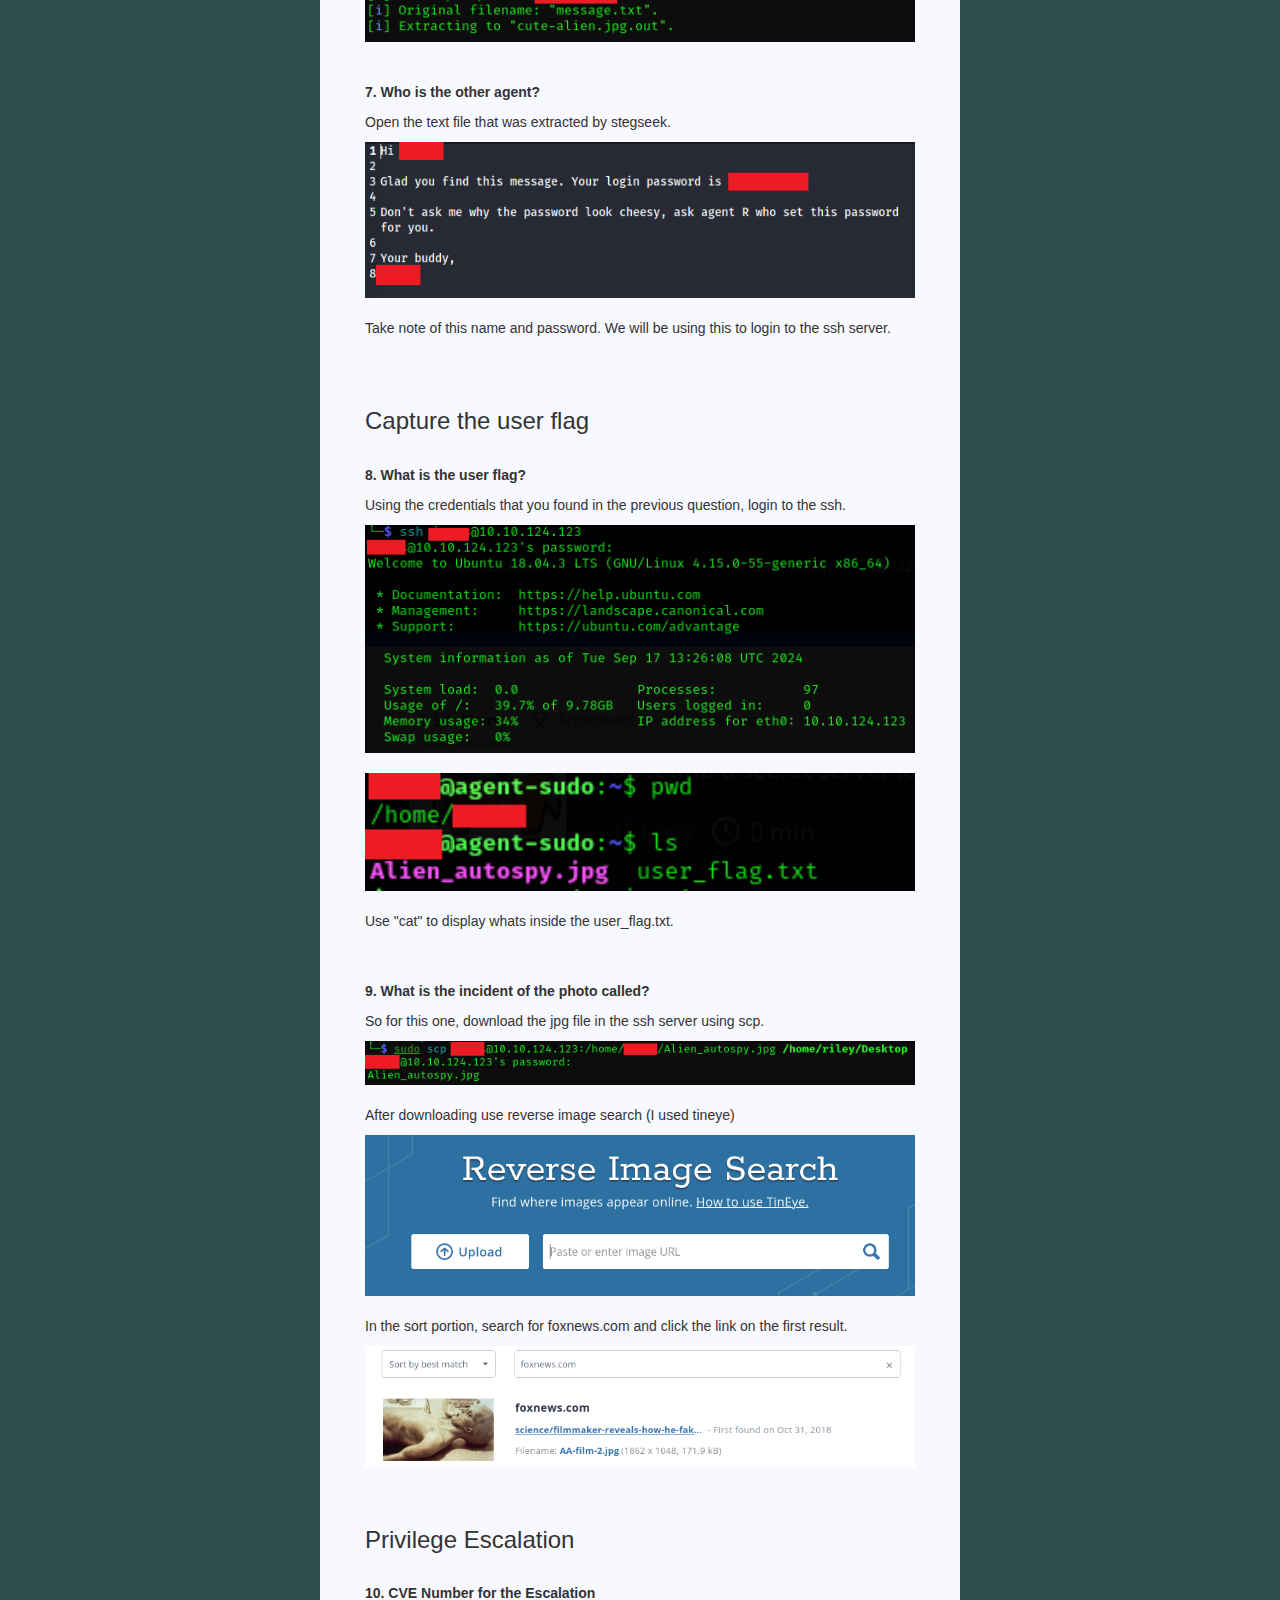
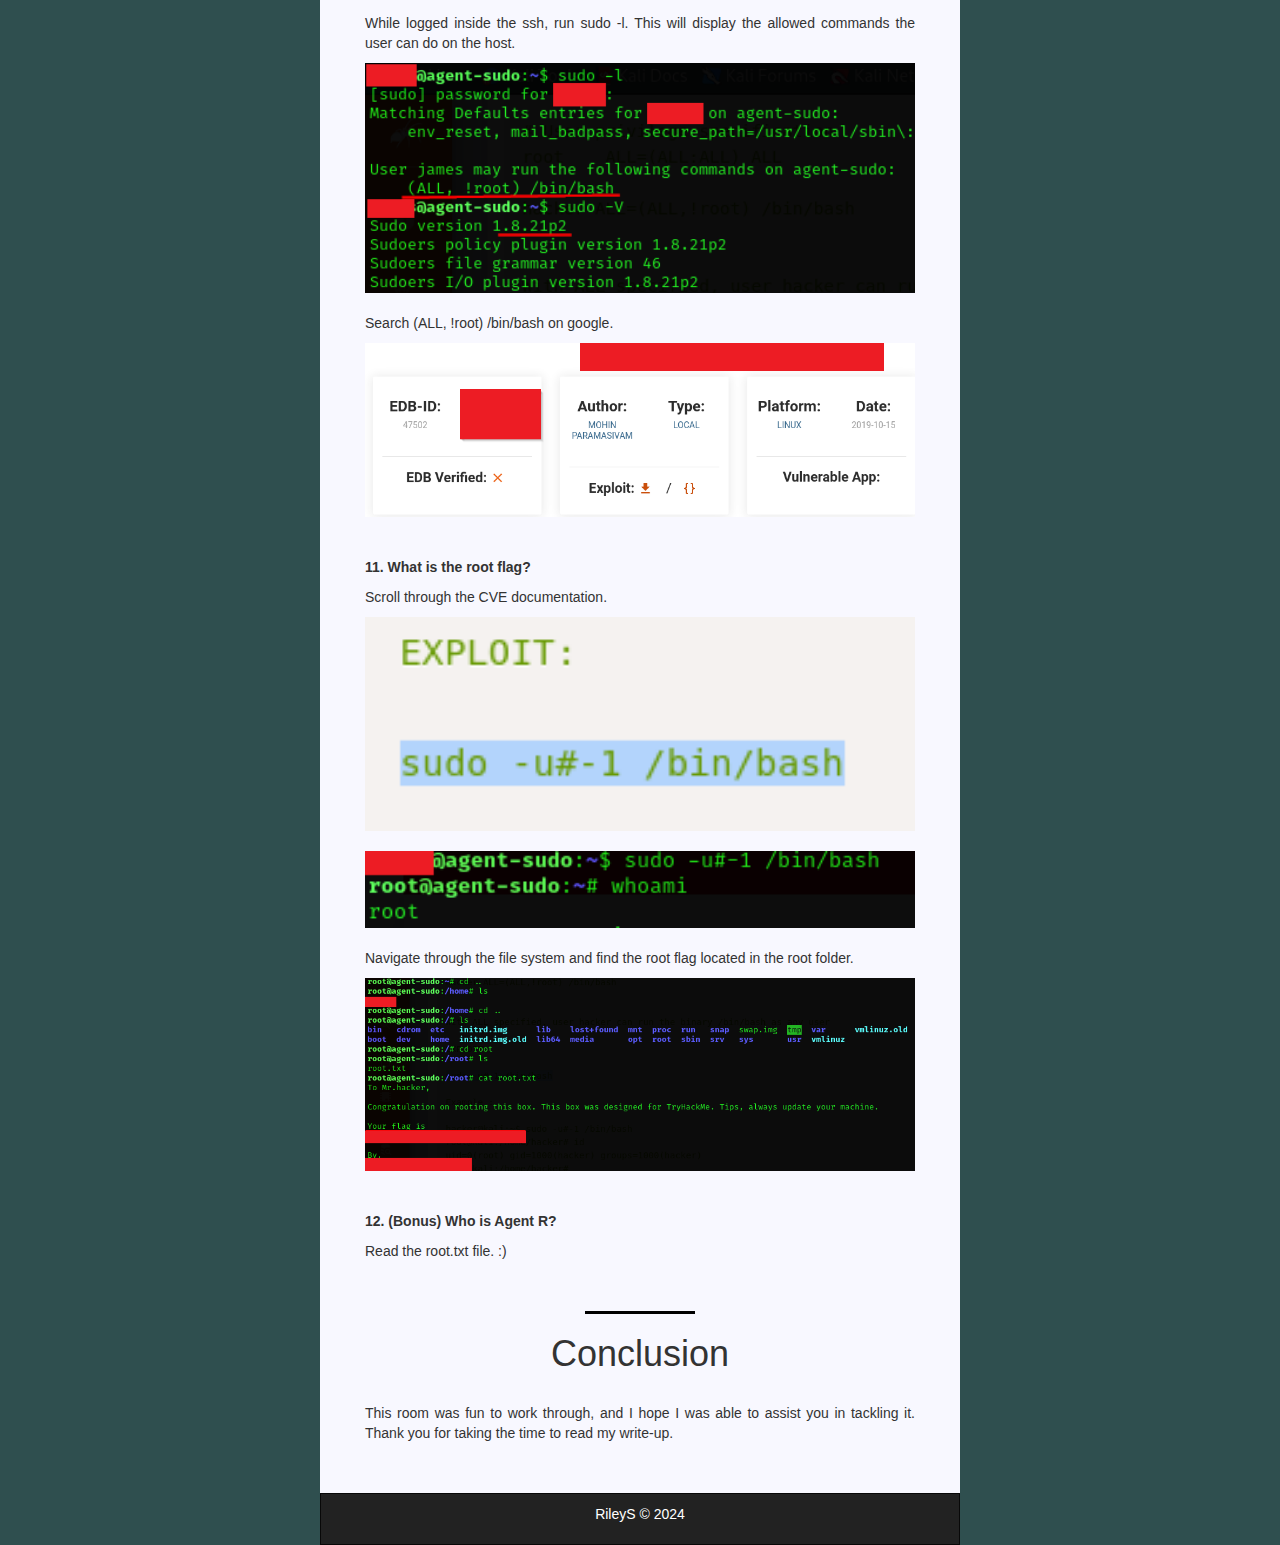
==== commit 091b5a19: "Updated contents" ====
--- a/agent-sudo.html
+++ b/agent-sudo.html
@@ -73,7 +73,7 @@
         </script>
     </head>
         
-    <body data-spy="scroll" data-target=".navbar" style="background-image: url('img/photo-1584949091598-c31daaaa4aa9.jpeg')">
+    <body data-spy="scroll" data-target=".navbar" style="background-color: #2f4f4f;">
 
         <div class="container col-md-6 col-md-offset-3" style="background-color: #F8F8FF;">
             <div class="row navbar-centered">
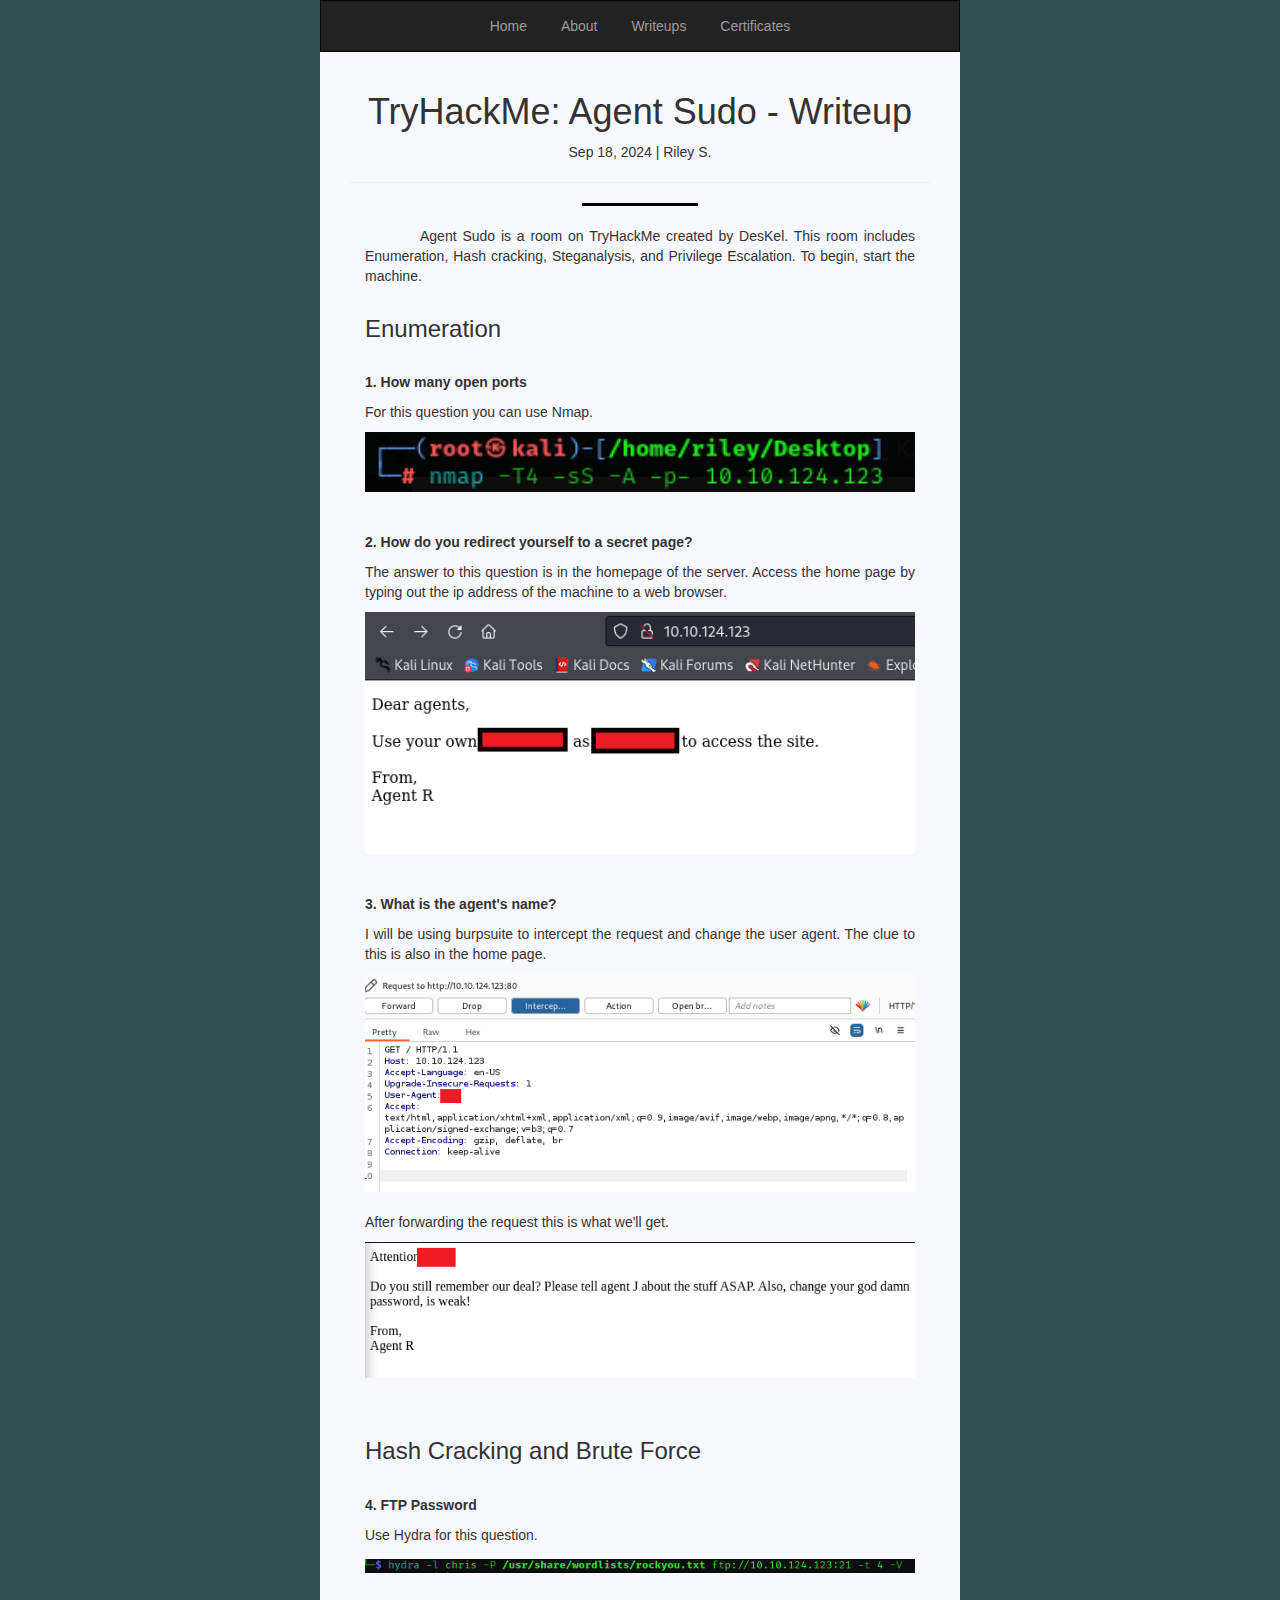
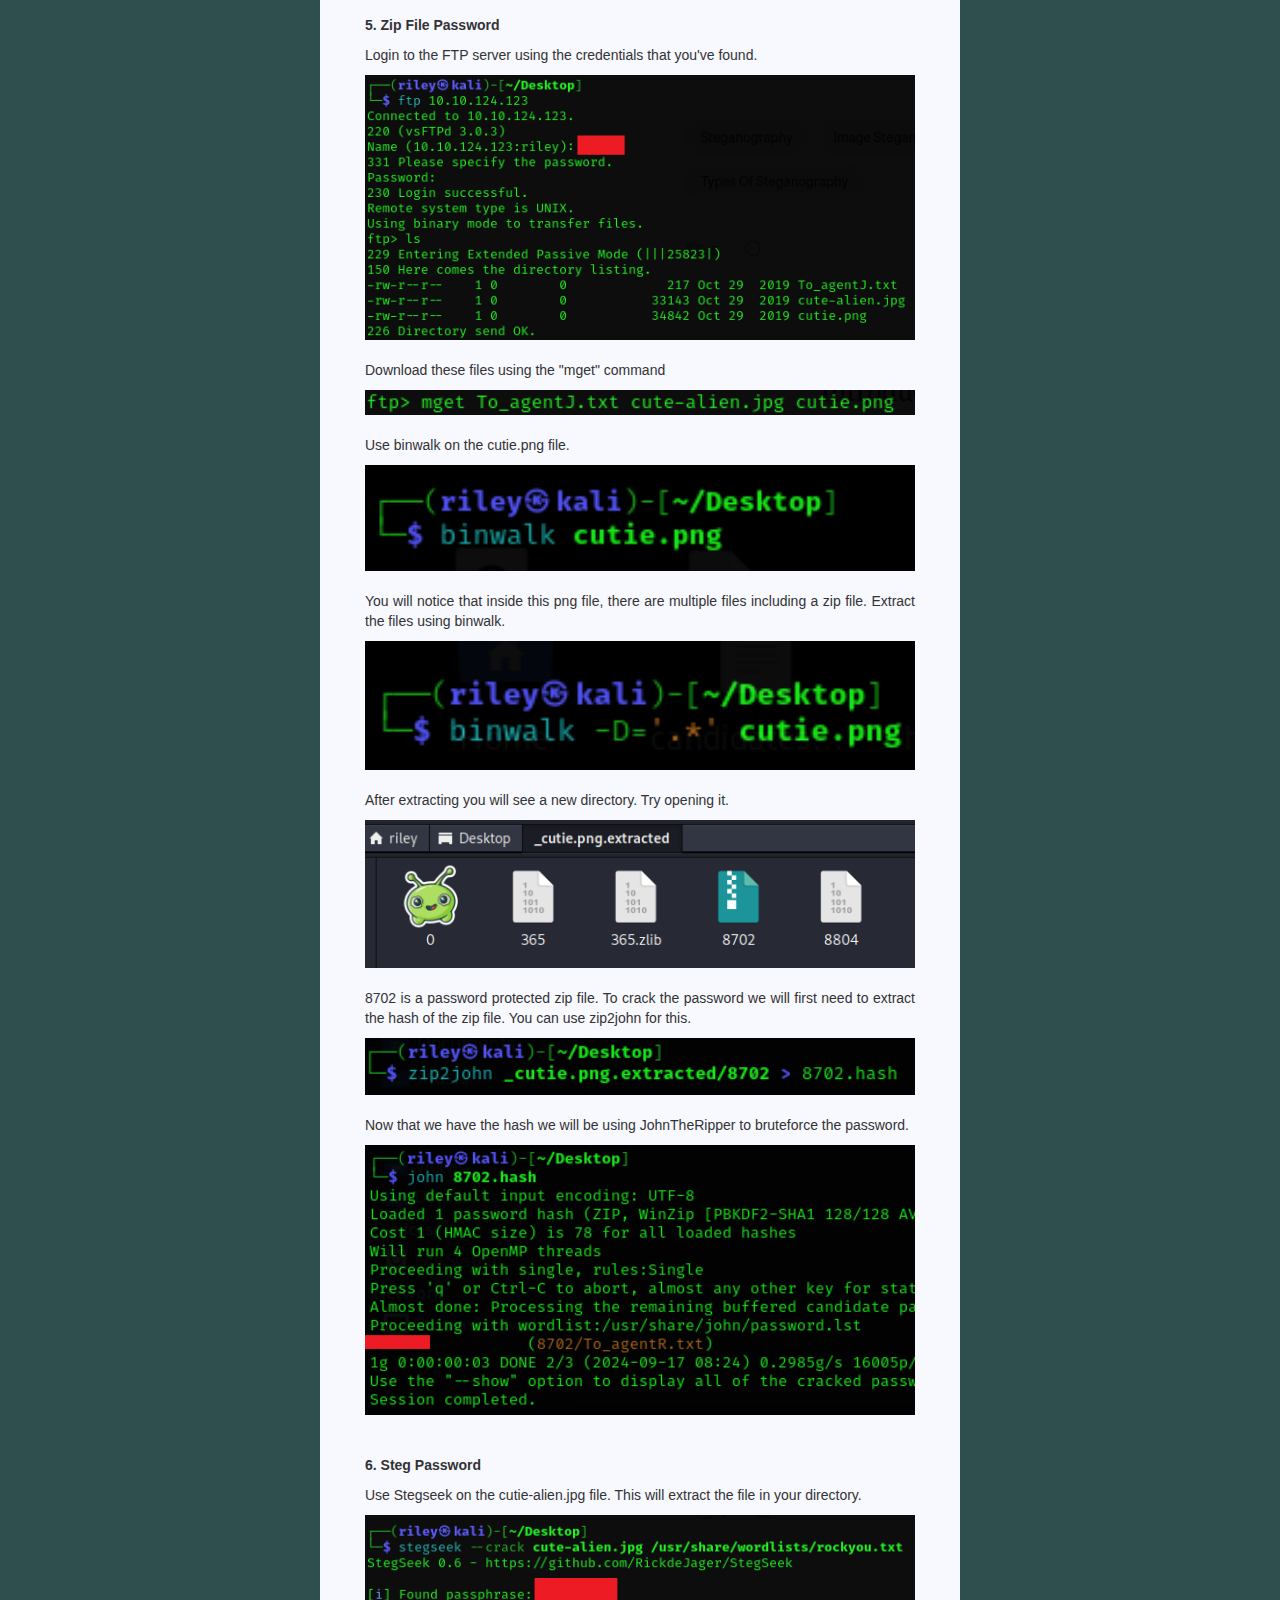
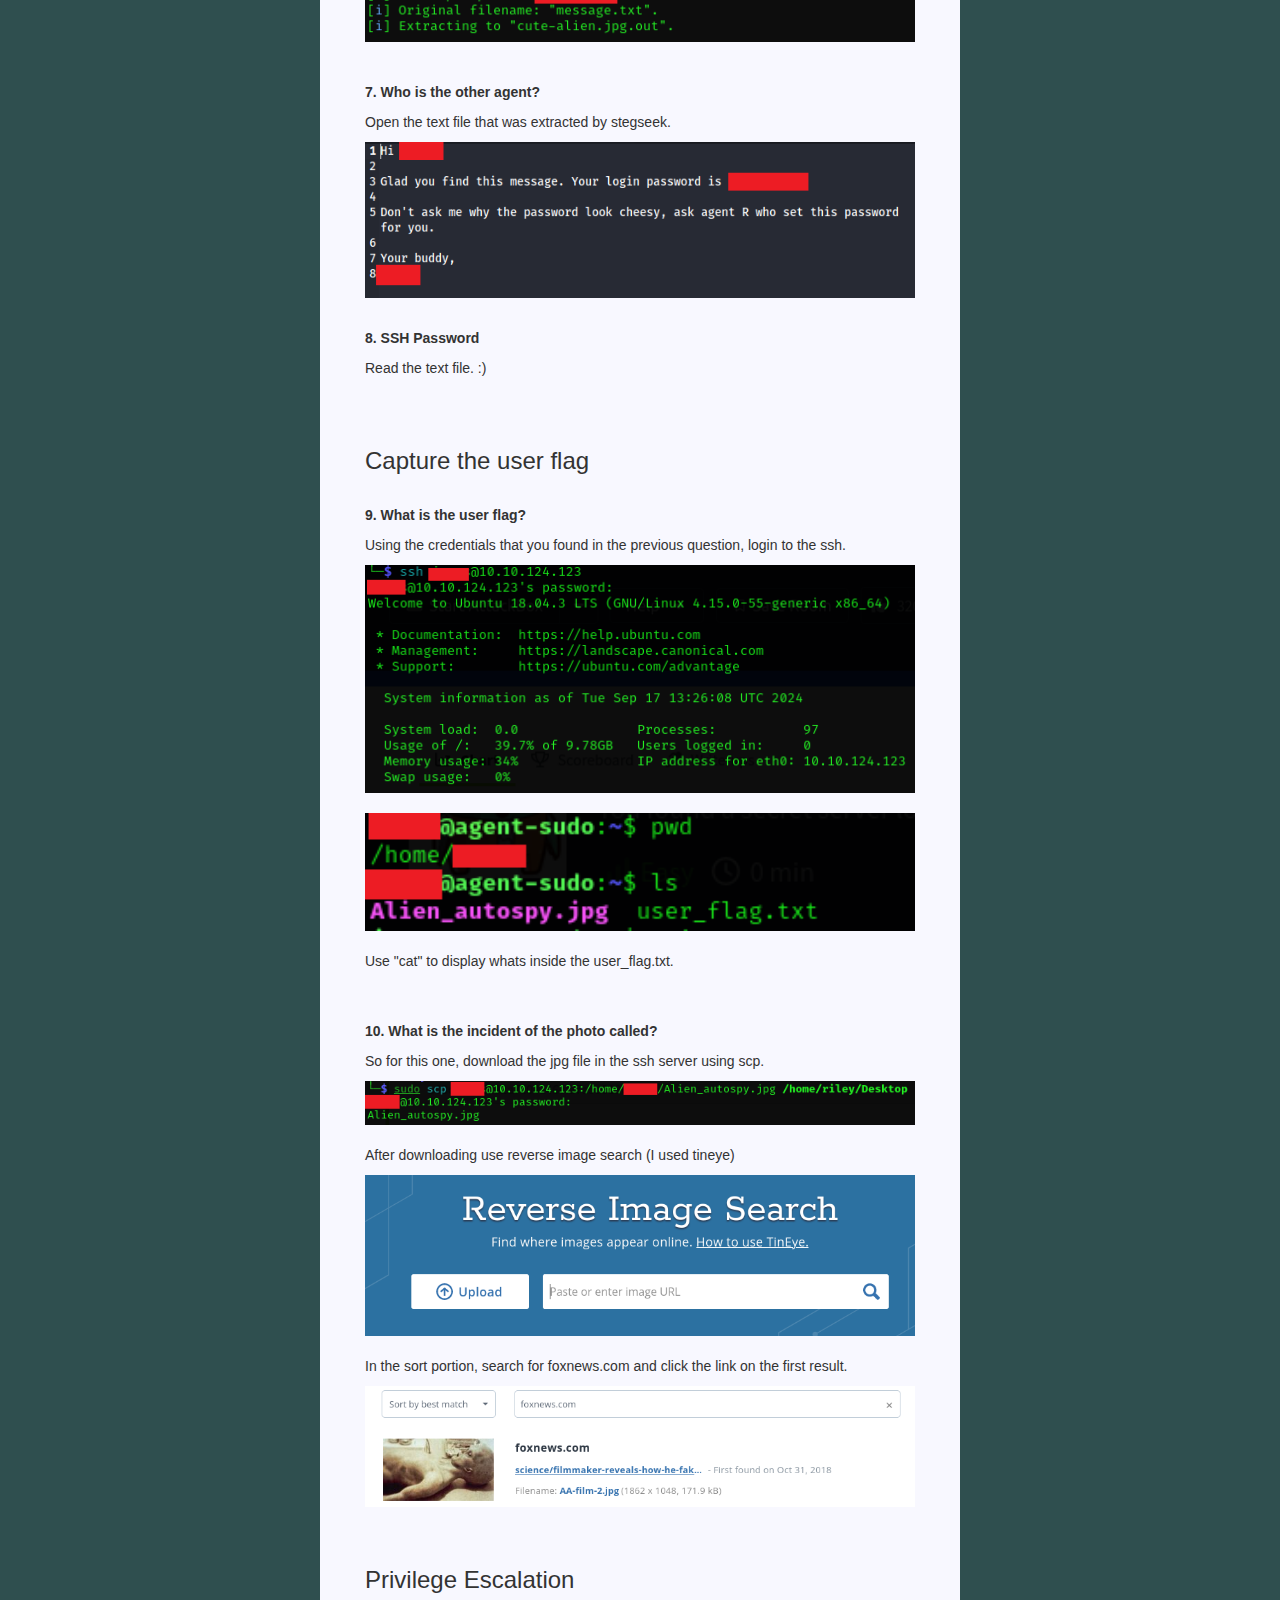
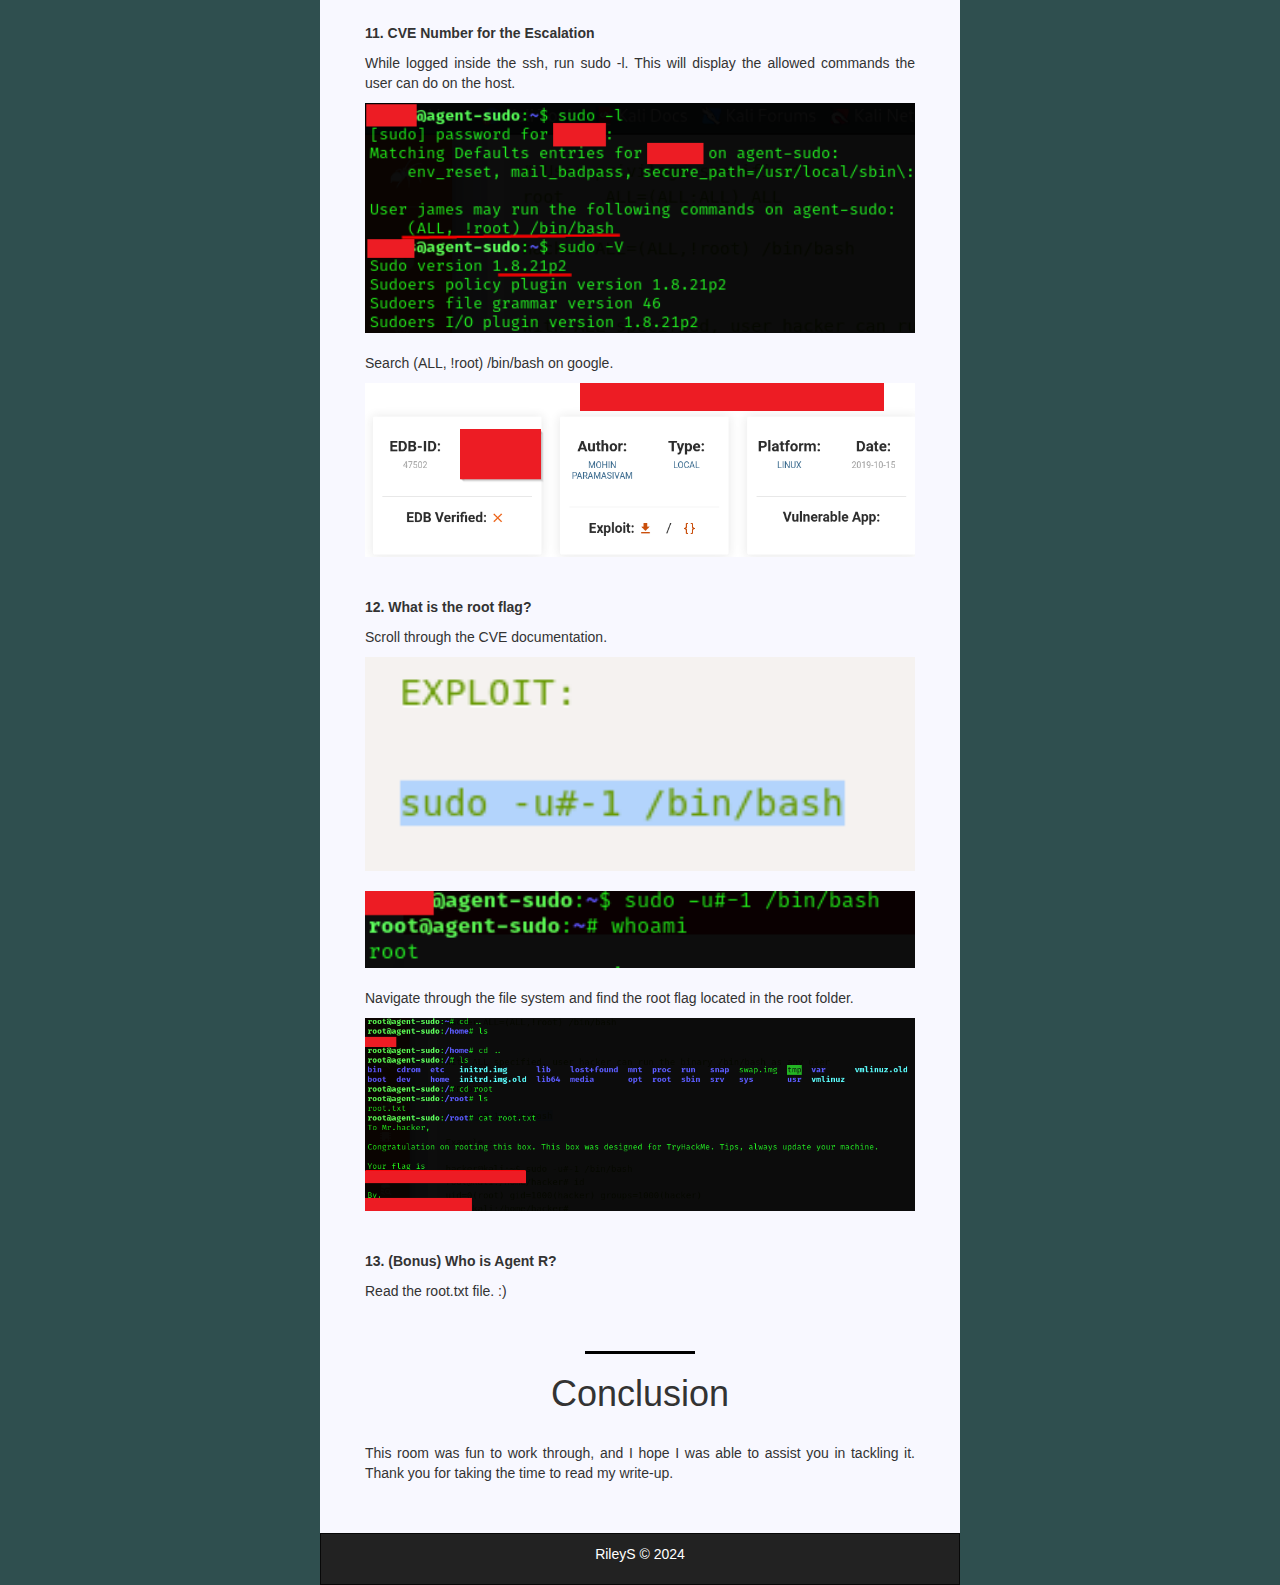
==== commit 52b0acd4: "Updated contents" ====
--- a/agent-sudo.html
+++ b/agent-sudo.html
@@ -231,15 +231,18 @@
                      <div class="text-center">
                         <img src="img/agent-sudo-q7.png" style="width: 100%; height:auto;">
                     </div><br>
-                    <p class="text-justify">
-                        Take note of this name and password. We will be using this to login to the ssh server.
+                    <p class="text-justify"></p>
+                        <b>8. SSH Password</b>
+                    </p>
+                    <p class="text-justify">
+                        Read the text file. :)
                     </p>
                     <br><br>
                     
                     <h3>Capture the user flag</h3><br>
 
                     <p class="text-justify">
-                        <b>8. What is the user flag?</b>
+                        <b>9. What is the user flag?</b>
                     </p>
                     <p class="text-justify">
                         Using the credentials that you found in the previous question, login to the ssh.
@@ -257,7 +260,7 @@
                     </p><br><br>
 
                     <p class="text-justify">
-                        <b>9. What is the incident of the photo called?</b>
+                        <b>10. What is the incident of the photo called?</b>
                     </p>
                     <p class="text-justify">
                         So for this one, download the jpg file in the ssh server using scp.
@@ -281,7 +284,7 @@
 
                     <h3>Privilege Escalation</h3><br>
                     <p class="text-justify">
-                        <b>10. CVE Number for the Escalation</b>
+                        <b>11. CVE Number for the Escalation</b>
                     </p>
                     <p class="text-justify">
                         While logged inside the ssh, run sudo -l. This will display the allowed commands the user can do on the host.
@@ -297,7 +300,7 @@
                     </div><br><br>
 
                     <p class="text-justify">
-                        <b>11. What is the root flag?</b>
+                        <b>12. What is the root flag?</b>
                     </p>
                     <p class="text-justify">
                         Scroll through the CVE documentation.
@@ -316,7 +319,7 @@
                     </div><br><br>
 
                     <p class="text-justify">
-                        <b>12. (Bonus) Who is Agent R?</b>
+                        <b>13. (Bonus) Who is Agent R?</b>
                     </p>
                     <p class="text-justify">
                         Read the root.txt file. :)
